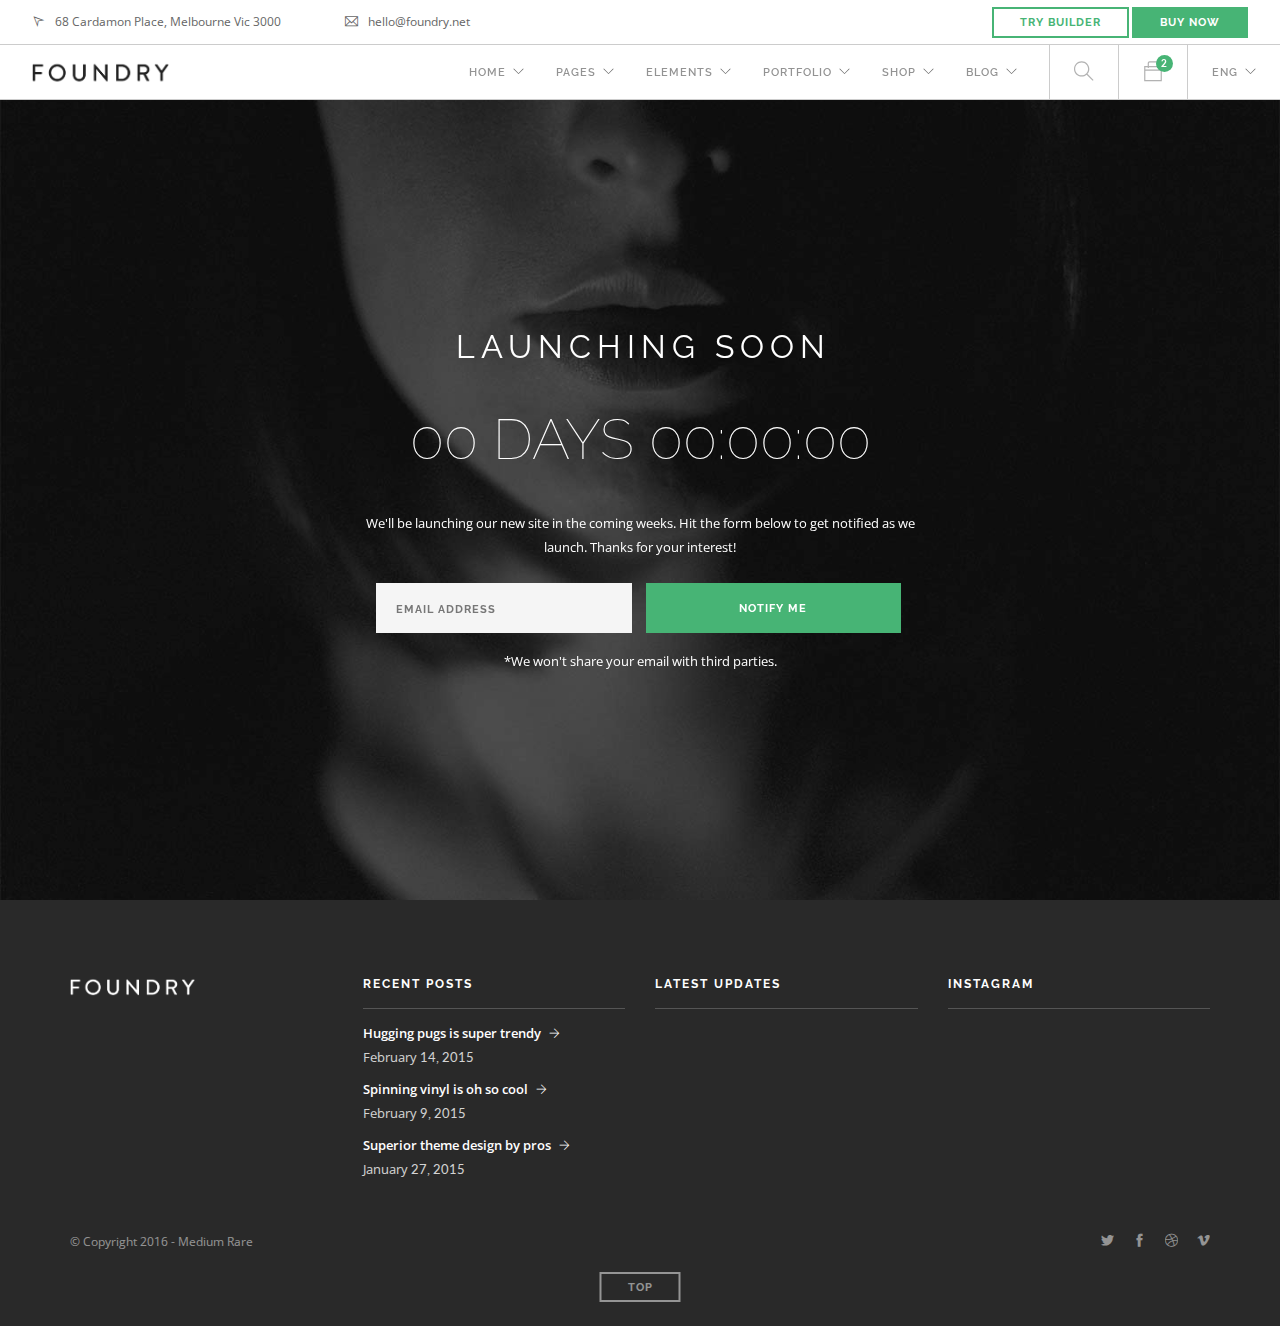
==== index.html @ 9070c7be "initial push" ====
<!doctype html>
<html lang="en">
    <head>
        <meta charset="utf-8">
        <title>Foundry Multi-purpose HTML Template</title>
        <meta name="viewport" content="width=device-width, initial-scale=1">
        <link href="css/bootstrap.css" rel="stylesheet" type="text/css" media="all" />
        <link href="css/themify-icons.css" rel="stylesheet" type="text/css" media="all" />
        <link href="css/flexslider.css" rel="stylesheet" type="text/css" media="all" />
        <link href="css/lightbox.min.css" rel="stylesheet" type="text/css" media="all" />
        <link href="css/ytplayer.css" rel="stylesheet" type="text/css" media="all" />
        <link href="css/theme.css" rel="stylesheet" type="text/css" media="all" />
        <link href="css/custom.css" rel="stylesheet" type="text/css" media="all" />
        <link href='http://fonts.googleapis.com/css?family=Lato:300,400%7CRaleway:100,400,300,500,600,700%7COpen+Sans:400,500,600' rel='stylesheet' type='text/css'>
    </head>
    <body class="scroll-assist">
        <div class="nav-container">
            <a id="top"></a>
            <nav>
                <div class="nav-utility">
                    <div class="module left">
                        <i class="ti-location-arrow">&nbsp;</i>
                        <span class="sub">68 Cardamon Place, Melbourne Vic 3000</span>
                    </div>
                    <div class="module left">
                        <i class="ti-email">&nbsp;</i>
                        <span class="sub">hello@foundry.net</span>
                    </div>
                    <div class="module right">
                        <a class="btn btn-sm hidden-xs hidden-sm hidden-md" href="variant/builder.html">Try Builder</a>
                        <a class="btn btn-sm btn-filled" href="#">Buy Now</a>
                    </div>
                </div>
                <div class="nav-bar">
                    <div class="module left">
                        <a href="index.html">
                            <img class="logo logo-light" alt="Foundry" src="img/logo-light.png" />
                            <img class="logo logo-dark" alt="Foundry" src="img/logo-dark.png" />
                        </a>
                    </div>
                    <div class="module widget-handle mobile-toggle right visible-sm visible-xs">
                        <i class="ti-menu"></i>
                    </div>
                    <div class="module-group right">
                        <div class="module left">
                            <ul class="menu">
                                <li class="has-dropdown">
                                    <a href="#">
                                        Home
                                    </a>
                                    <ul class="mega-menu">
                                        <li>
                                            <ul>
                                                <li>
                                                    <span class="title">Concepts</span>
                                                </li>
                                                <li>
                                                    <a href="home-adventure.html">Adventure Travel</a>
                                                </li>
                                                <li>
                                                    <a href="home-agency.html">Agency</a>
                                                </li>
                                                <li>
                                                    <a href="home-agency-2.html">Agency 2</a>
                                                    <span class="label">New!</span>
                                                </li>
                                                <li>
                                                    <a href="home-app-landing.html">App Landing</a>
                                                </li>
                                                <li>
                                                    <a href="home-app-landing-2.html">App Landing 2</a>
                                                </li>
                                                <li>
                                                    <a href="home-capital-firm.html">Capital Firm</a>
                                                </li>
                                                <li>
                                                    <a href="home-fashion.html">Fashion</a>
                                                </li>
                                                <li>
                                                    <a href="home-fitness.html">Fitness</a>
                                                </li>
                                                <li>
                                                    <a href="home-restaurant.html">Restaurant</a>
                                                </li>
                                                <li>
                                                    <a href="home-music.html">Music</a>
                                                </li>
                                                <li>
                                                    <a href="home-event.html">Event / Seminar</a>
                                                </li>
                                                <li>
                                                    <a href="home-architecture.html">Architecture</a>
                                                </li>
                                            </ul>
                                        </li>
                                        <li>
                                            <ul>
                                                <li>
                                                    <a href="home-photography.html">Photography</a>
                                                </li>
                                                <li>
                                                    <a href="home-photography-2.html">Ken Burns</a>
                                                </li>
                                                <li>
                                                    <a href="home-personal-portfolio.html">Portfolio</a>
                                                </li>
                                                <li>
                                                    <a href="home-property.html">Property Listing</a>
                                                </li>
                                                <li>
                                                    <a href="home-resume.html">Resumé</a>
                                                </li>
                                                <li>
                                                    <a href="home-winery.html">Winery</a>
                                                </li>
                                                <li>
                                                    <span class="title">Home Pages</span>
                                                </li>
                                                <li>
                                                    <a href="index.html">Home Classic</a>
                                                </li>
                                                <li>
                                                    <a href="home-default-2.html">Home Layout 2</a>
                                                </li>
                                                <li>
                                                    <a href="home-default-3.html">Home Layout 3</a>
                                                </li>
                                                <li>
                                                    <a href="home-default-4.html">Home Layout 4</a>
                                                </li>
                                                <li>
                                                    <a href="home-default-5.html">Home Layout 5</a>
                                                </li>
                                            </ul>
                                        </li>
                                    </ul>
                                </li>
                                <li class="has-dropdown">
                                    <a href="#">
                                        Pages
                                    </a>
                                    <ul class="mega-menu">
                                        <li>
                                            <ul>
                                                <li>
                                                    <span class="title">Inner Pages</span>
                                                </li>
                                                <li>
                                                    <a href="page-about-us-1.html">About Us 1</a>
                                                </li>
                                                <li>
                                                    <a href="page-about-us-2.html">About Us 2</a>
                                                </li>
                                                <li>
                                                    <a href="page-about-us-3.html">About Us 3</a>
                                                </li>
                                                <li>
                                                    <a href="page-services-1.html">Services 1</a>
                                                </li>
                                                <li>
                                                    <a href="page-services-2.html">Services 2</a>
                                                </li>
                                                <li>
                                                    <a href="page-services-3.html">Services 3</a>
                                                </li>
                                                <li>
                                                    <a href="page-contact-1.html">Contact 1</a>
                                                </li>
                                                <li>
                                                    <a href="page-contact-2.html">Contact 2</a>
                                                </li>
                                                <li>
                                                    <a href="page-contact-3.html">Planner</a>
                                                </li>
                                            </ul>
                                        </li>
                                        <li>
                                            <ul>
                                                <li>
                                                    <span class="title">Utility Pages</span>
                                                </li>
                                                <li>
                                                    <a href="page-login.html">Login</a>
                                                </li>
                                                <li>
                                                    <a href="page-register.html">Register</a>
                                                </li>
                                                <li>
                                                    <a href="page-coming-soon.html">Coming Soon</a>
                                                </li>
                                                <li>
                                                    <a href="page-faq.html">FAQ</a>
                                                </li>
                                                <li>
                                                    <a href="page-confirmation.html">Confirmation</a>
                                                </li>
                                                <li>
                                                    <a href="page-countdown.html">Countdown</a>
                                                </li>
                                                <li>
                                                    <a href="page-countdown-2.html">Countdown 2</a>
                                                </li>
                                                <li>
                                                    <a href="page-404.html">404 - Error</a>
                                                </li>
                                            </ul>
                                        </li>
                                    </ul>
                                </li>
                                <li class="has-dropdown">
                                    <a href="#">
                                        Elements
                                    </a>
                                    <ul class="mega-menu">
                                        <li>
                                            <ul>
                                                <li>
                                                    <span class="title">Elements</span>
                                                </li>
                                                <li>
                                                    <a href="elements-buttons.html">
                                                        <i class="ti-link"></i> Buttons</a>
                                                </li>
                                                <li>
                                                    <a href="elements-tabs.html">
                                                        <i class="ti-layout-tab"></i> Tabbed Content</a>
                                                </li>
                                                <li>
                                                    <a href="elements-progress.html">
                                                        <i class="ti-rocket"></i> Progress Bars</a>
                                                </li>
                                                <li>
                                                    <a href="elements-accordions.html">
                                                        <i class="ti-layout-accordion-separated"></i> Accordions</a>
                                                </li>
                                                <li>
                                                    <a href="elements-alerts.html">
                                                        <i class="ti-flag-alt"></i> Alerts</a>
                                                </li>
                                                <li>
                                                    <a href="elements-form-inputs.html">
                                                        <i class="ti-pencil-alt"></i> Form Inputs</a>
                                                </li>
                                                <li>
                                                    <a href="elements-countdown.html">
                                                        <i class="ti-alarm-clock"></i> Countdowns</a>
                                                </li>
                                                <li>
                                                    <a href="elements-modals.html">
                                                        <i class="ti-layout-slider-alt"></i> Modals</a>
                                                </li>
                                            </ul>
                                        </li>
                                        <li>
                                            <ul>
                                                <li>
                                                    <span class="title">Elements</span>
                                                </li>
                                                <li>
                                                    <a href="elements-pricing.html">
                                                        <i class="ti-money"></i> Pricing Tables</a>
                                                </li>
                                                <li>
                                                    <a href="elements-icon-boxes.html">
                                                        <i class="ti-eye"></i> Icon Boxes</a>
                                                </li>
                                                <li>
                                                    <a href="elements-widgets.html">
                                                        <i class="ti-layout-media-right"></i> Widgets</a>
                                                </li>
                                                <li>
                                                    <a href="elements-typography.html">
                                                        <i class="ti-text"></i> Typography</a>
                                                </li>
                                                <li>
                                                    <a href="elements-lists.html">
                                                        <i class="ti-list"></i> Lists</a>
                                                </li>
                                                <li>
                                                    <a href="elements-grid.html">
                                                        <i class="ti-view-grid"></i> Grid Structure</a>
                                                </li>
                                                <li>
                                                    <a href="elements-textimage.html">
                                                        <i class="ti-layout-list-large-image"></i> Text &amp; Image</a>
                                                </li>
                                                <li>
                                                    <a href="elements-intros.html">
                                                        <i class="ti-microphone"></i> Intro Sections</a>
                                                </li>
                                            </ul>
                                        </li>
                                        <li>
                                            <ul>
                                                <li>
                                                    <span class="title">Elements</span>
                                                </li>
                                                <li>
                                                    <a href="elements-titles.html">
                                                        <i class="ti-layout-cta-left"></i> Titles Left</a>
                                                </li>
                                                <li>
                                                    <a href="elements-titles-center.html">
                                                        <i class="ti-layout-cta-center"></i> Titles Center</a>
                                                </li>
                                                <li>
                                                    <a href="elements-video.html">
                                                        <i class="ti-video-clapper"></i> Video Inline</a>
                                                </li>
                                                <li>
                                                    <a href="elements-video-bg.html">
                                                        <i class="ti-video-clapper"></i> Video BG</a>
                                                </li>
                                                <li>
                                                    <a href="elements-video-slider.html">
                                                        <i class="ti-video-clapper"></i> Video Slider</a>
                                                </li>
                                                <li>
                                                    <a href="elements-galleries.html">
                                                        <i class="ti-gallery"></i> Image Galleries</a>
                                                </li>
                                                <li>
                                                    <a href="elements-parallax.html">
                                                        <i class="ti-layers"></i> Parallax</a>
                                                </li>
                                                <li>
                                                    <a href="elements-nav-light.html">
                                                        <i class="ti-menu-alt"></i> Nav Styles</a>
                                                </li>
                                            </ul>
                                        </li>
                                    </ul>
                                </li>
                                <li class="has-dropdown">
                                    <a href="#">
                                        Portfolio
                                    </a>
                                    <ul>
                                        <li class="has-dropdown">
                                            <a href="#">
                                                Contained
                                            </a>
                                            <ul>
                                                <li>
                                                    <a href="portfolio-grid-2col.html">
                                                        2 Columns
                                                    </a>
                                                </li>
                                                <li>
                                                    <a href="portfolio-grid.html">
                                                        3 Columns
                                                    </a>
                                                </li>
                                                <li>
                                                    <a href="portfolio-grid-4col.html">
                                                        4 Columns
                                                    </a>
                                                </li>
                                            </ul>
                                        </li>
                                        <li class="has-dropdown">
                                            <a href="#">
                                                Wide
                                            </a>
                                            <ul>
                                                <li>
                                                    <a href="portfolio-wide-2col.html">
                                                        2 Columns
                                                    </a>
                                                </li>
                                                <li>
                                                    <a href="portfolio-wide.html">
                                                        3 Columns
                                                    </a>
                                                </li>
                                                <li>
                                                    <a href="portfolio-wide-4col.html">
                                                        4 Columns
                                                    </a>
                                                </li>
                                            </ul>
                                        </li>
                                        <li>
                                            <a href="portfolio-parallax.html">
                                                Parallax
                                            </a>
                                        </li>
                                        <li class="has-dropdown">
                                            <a href="#">
                                                Single
                                            </a>
                                            <ul>
                                                <li>
                                                    <a href="portfolio-single-1.html">
                                                        Case Study 1
                                                    </a>
                                                </li>
                                                <li>
                                                    <a href="portfolio-single-2.html">
                                                        Case Study 2
                                                    </a>
                                                </li>
                                                <li>
                                                    <a href="portfolio-single-3.html">
                                                        Case Study 3
                                                    </a>
                                                </li>
                                                <li>
                                                    <a href="portfolio-single-4.html">
                                                        Case Study 4
                                                    </a>
                                                </li>
                                                <li>
                                                    <a href="portfolio-single-5.html">
                                                        Case Study 5
                                                    </a>
                                                </li>
                                            </ul>
                                        </li>
                                    </ul>
                                </li>
                                <li class="has-dropdown">
                                    <a href="#">
                                        Shop
                                    </a>
                                    <ul>
                                        <li class="has-dropdown">
                                            <a href="#">
                                                Shop Layout
                                            </a>
                                            <ul>
                                                <li>
                                                    <a href="shop-sidebar.html">
                                                        Sidebar Left
                                                    </a>
                                                </li>
                                                <li>
                                                    <a href="shop-sidebar-right.html">
                                                        Sidebar Right
                                                    </a>
                                                </li>
                                                <li>
                                                    <a href="shop-fullwidth-4col.html">
                                                        4 Columns
                                                    </a>
                                                </li>
                                                <li>
                                                    <a href="shop-fullwidth.html">
                                                        3 Columns
                                                    </a>
                                                </li>
                                                <li>
                                                    <a href="shop-fullwidth-2col.html">
                                                        2 Columns
                                                    </a>
                                                </li>
                                            </ul>
                                        </li>
                                        <li class="has-dropdown">
                                            <a href="#">
                                                Product Single
                                            </a>
                                            <ul>
                                                <li>
                                                    <a href="shop-product-sidebar-left.html">
                                                        Sidebar Left
                                                    </a>
                                                </li>
                                                <li>
                                                    <a href="shop-product-sidebar.html">
                                                        Sidebar Right
                                                    </a>
                                                </li>
                                                <li>
                                                    <a href="shop-product-fullwidth.html">
                                                        No Sidebar
                                                    </a>
                                                </li>
                                            </ul>
                                        </li>
                                        <li>
                                            <a href="shop-cart.html">
                                                Cart
                                            </a>
                                        </li>
                                        <li>
                                            <a href="shop-checkout.html">
                                                Checkout
                                            </a>
                                        </li>
                                    </ul>
                                </li>
                                <li class="has-dropdown">
                                    <a href="#">
                                        Blog
                                    </a>
                                    <ul>
                                        <li class="has-dropdown">
                                            <a href="#">
                                                Listing
                                            </a>
                                            <ul>
                                                <li>
                                                    <a href="blog-sidebar.html">
                                                        Sidebar Left
                                                    </a>
                                                </li>
                                                <li>
                                                    <a href="blog-sidebar-right.html">
                                                        Sidebar Right
                                                    </a>
                                                </li>
                                                <li>
                                                    <a href="blog-no-sidebar.html">
                                                        No Sidebar
                                                    </a>
                                                </li>
                                            </ul>
                                        </li>
                                        <li class="has-dropdown">
                                            <a href="#">
                                                Masonry
                                            </a>
                                            <ul>
                                                <li>
                                                    <a href="blog-masonry-sidebar.html">
                                                        Sidebar Left
                                                    </a>
                                                </li>
                                                <li>
                                                    <a href="blog-masonry-sidebar-right.html">
                                                        Sidebar Right
                                                    </a>
                                                </li>
                                                <li>
                                                    <a href="blog-masonry.html">
                                                        3 Columns
                                                    </a>
                                                </li>
                                                <li>
                                                    <a href="blog-masonry-2col.html">
                                                        2 Columns
                                                    </a>
                                                </li>
                                            </ul>
                                        </li>
                                        <li class="has-dropdown">
                                            <a href="#">
                                                Single
                                            </a>
                                            <ul>
                                                <li>
                                                    <a href="blog-single-sidebar.html">
                                                        Sidebar Left
                                                    </a>
                                                </li>
                                                <li>
                                                    <a href="blog-single-sidebar-right.html">
                                                        Sidebar Right
                                                    </a>
                                                </li>
                                                <li>
                                                    <a href="blog-single-no-sidebar.html">
                                                        No Sidebar
                                                    </a>
                                                </li>
                                                <li>
                                                    <a href="blog-single-disqus.html">
                                                        Disqus Comments
                                                    </a>
                                                </li>
                                            </ul>
                                        </li>
                                        <li>
                                            <a href="blog-simple-feed.html">
                                                Simple Feed
                                            </a>
                                        </li>
                                    </ul>
                                </li>
                            </ul>
                        </div>
                        <!--end of menu module-->
                        <div class="module widget-handle search-widget-handle left">
                            <div class="search">
                                <i class="ti-search"></i>
                                <span class="title">Search Site</span>
                            </div>
                            <div class="function">
                                <form class="search-form">
                                    <input type="text" placeholder="Type Here" />
                                </form>
                            </div>
                        </div>
                        <div class="module widget-handle cart-widget-handle left">
                            <div class="cart">
                                <i class="ti-bag"></i>
                                <span class="label number">2</span>
                                <span class="title">Shopping Cart</span>
                            </div>
                            <div class="function">
                                <div class="widget">
                                    <h6 class="title">Shopping Cart</h6>
                                    <hr>
                                    <ul class="cart-overview">
                                        <li>
                                            <a href="#">
                                                <img alt="Product" src="img/shop-widget-1.png" />
                                                <div class="description">
                                                    <span class="product-title">Canvas Backpack</span>
                                                    <span class="price number">$39.90</span>
                                                </div>
                                            </a>
                                        </li>
                                        <li>
                                            <a href="#">
                                                <img alt="Product" src="img/shop-widget-2.png" />
                                                <div class="description">
                                                    <span class="product-title">Vintage Camera</span>
                                                    <span class="price number">$249.50</span>
                                                </div>
                                            </a>
                                        </li>
                                    </ul>
                                    <hr>
                                    <div class="cart-controls">
                                        <a class="btn btn-sm btn-filled" href="#">Checkout</a>
                                        <div class="list-inline pull-right">
                                            <span class="cart-total">Total: </span>
                                            <span class="number">$289.40</span>
                                        </div>
                                    </div>
                                </div>
                                <!--end of widget-->
                            </div>
                        </div>
                        <div class="module widget-handle language left">
                            <ul class="menu">
                                <li class="has-dropdown">
                                    <a href="#">ENG</a>
                                    <ul>
                                        <li>
                                            <a href="#">French</a>
                                        </li>
                                        <li>
                                            <a href="#">Deutsch</a>
                                        </li>
                                    </ul>
                                </li>
                            </ul>
                        </div>
                    </div>
                    <!--end of module group-->
                </div>
            </nav>
        </div>
        <div class="main-container">
            <section class="cover fullscreen image-bg overlay">
                <div class="background-image-holder">
                    <img alt="image" class="background-image" src="img/cover13.jpg" />
                </div>
                <div class="container v-align-transform">
                    <div class="row">
                        <div class="col-sm-12">
                            <div class="text-center">
                                <h3 class="uppercase mb40 mb-xs-24">Launching Soon</h3>
                                <div class="countdown mb40" data-date="2015/12/01"></div>
                            </div>
                        </div>
                    </div>
                    <!--end of row-->
                    <div class="row">
                        <div class="col-md-6 col-md-offset-3 col-sm-8 col-sm-offset-2 text-center">
                            <p>
                                We'll be launching our new site in the coming weeks. Hit the form below to get notified as we launch. Thanks for your interest!
                            </p>
                            <form class="halves form-newsletter" data-success="Thanks for your submission, we will be in touch shortly." data-error="Please fill all fields correctly.">
                                <input class="mb16 validate-required validate-email signup-email-field" type="text" placeholder="Email Address" name="email" />
                                <button class="mb16" type="submit">Notify Me</button>
                                <span>*We won't share your email with third parties.</span>
                                <iframe srcdoc="<!-- Begin MailChimp Signup Form --><link href=&quot;https://cdn-images.mailchimp.com/embedcode/classic-081711.css&quot; rel=&quot;stylesheet&quot; type=&quot;text/css&quot;><style type=&quot;text/css&quot;>	#mc_embed_signup{background:#fff; clear:left; font:14px Helvetica,Arial,sans-serif; }	/* Add your own MailChimp form style overrides in your site stylesheet or in this style block.	   We recommend moving this block and the preceding CSS link to the HEAD of your HTML file. */</style><div id=&quot;mc_embed_signup&quot;><form action=&quot;//mrare.us8.list-manage.com/subscribe/post?u=77142ece814d3cff52058a51f&amp;id=94d040322a&quot; method=&quot;post&quot; id=&quot;mc-embedded-subscribe-form&quot; name=&quot;mc-embedded-subscribe-form&quot; class=&quot;validate&quot; target=&quot;_blank&quot; novalidate>    <div id=&quot;mc_embed_signup_scroll&quot;>	<h2>Subscribe to our mailing list</h2><div class=&quot;indicates-required&quot;><span class=&quot;asterisk&quot;>*</span> indicates required</div><div class=&quot;mc-field-group&quot;>	<label for=&quot;mce-EMAIL&quot;>Email Address  <span class=&quot;asterisk&quot;>*</span></label>	<input type=&quot;email&quot; value=&quot;&quot; name=&quot;EMAIL&quot; class=&quot;required email&quot; id=&quot;mce-EMAIL&quot;></div><div class=&quot;mc-field-group&quot;>	<label for=&quot;mce-FNAME&quot;>First Name </label>	<input type=&quot;text&quot; value=&quot;&quot; name=&quot;FNAME&quot; class=&quot;&quot; id=&quot;mce-FNAME&quot;></div><div class=&quot;mc-field-group&quot;>	<label for=&quot;mce-LNAME&quot;>Last Name </label>	<input type=&quot;text&quot; value=&quot;&quot; name=&quot;LNAME&quot; class=&quot;&quot; id=&quot;mce-LNAME&quot;></div>	<div id=&quot;mce-responses&quot; class=&quot;clear&quot;>		<div class=&quot;response&quot; id=&quot;mce-error-response&quot; style=&quot;display:none&quot;></div>		<div class=&quot;response&quot; id=&quot;mce-success-response&quot; style=&quot;display:none&quot;></div>	</div>    <!-- real people should not fill this in and expect good things - do not remove this or risk form bot signups-->    <div style=&quot;position: absolute; left: -5000px;&quot;><input type=&quot;text&quot; name=&quot;b_77142ece814d3cff52058a51f_94d040322a&quot; tabindex=&quot;-1&quot; value=&quot;&quot;></div>    <div class=&quot;clear&quot;><input type=&quot;submit&quot; value=&quot;Subscribe&quot; name=&quot;subscribe&quot; id=&quot;mc-embedded-subscribe&quot; class=&quot;button&quot;></div>    </div></form></div><script type='text/javascript' src='https://s3.amazonaws.com/downloads.mailchimp.com/js/mc-validate.js'></script><script type='text/javascript'>(function($) {window.fnames = new Array(); window.ftypes = new Array();fnames[0]='EMAIL';ftypes[0]='email';fnames[1]='FNAME';ftypes[1]='text';fnames[2]='LNAME';ftypes[2]='text';}(jQuery));var $mcj = jQuery.noConflict(true);</script><!--End mc_embed_signup-->" class="mail-list-form">
                                </iframe>
                            </form>
                        </div>
                    </div>
                    <!--end of row-->
                </div>
                <!--end of container-->
            </section>
            <footer class="footer-1 bg-dark">
                <div class="container">
                    <div class="row">
                        <div class="col-md-3 col-sm-6">
                            <img alt="Logo" class="logo" src="img/logo-light.png" />
                        </div>
                        <div class="col-md-3 col-sm-6">
                            <div class="widget">
                                <h6 class="title">Recent Posts</h6>
                                <hr>
                                <ul class="link-list recent-posts">
                                    <li>
                                        <a href="#">Hugging pugs is super trendy</a>
                                        <span class="date">February
                                            <span class="number">14, 2015</span>
                                        </span>
                                    </li>
                                    <li>
                                        <a href="#">Spinning vinyl is oh so cool</a>
                                        <span class="date">February
                                            <span class="number">9, 2015</span>
                                        </span>
                                    </li>
                                    <li>
                                        <a href="#">Superior theme design by pros</a>
                                        <span class="date">January
                                            <span class="number">27, 2015</span>
                                        </span>
                                    </li>
                                </ul>
                            </div>
                            <!--end of widget-->
                        </div>
                        <div class="col-md-3 col-sm-6">
                            <div class="widget">
                                <h6 class="title">Latest Updates</h6>
                                <hr>
                                <div class="twitter-feed">
                                    <div class="tweets-feed" data-feed-name="mrareweb">
                                    </div>
                                </div>
                            </div>
                            <!--end of widget-->
                        </div>
                        <div class="col-md-3 col-sm-6">
                            <div class="widget">
                                <h6 class="title">Instagram</h6>
                                <hr>
                                <div class="instafeed" data-user-name="mrareweb">
                                    <ul></ul>
                                </div>
                            </div>
                            <!--end of widget-->
                        </div>
                    </div>
                    <!--end of row-->
                    <div class="row">
                        <div class="col-sm-6">
                            <span class="sub">&copy; Copyright 2016 - Medium Rare</span>
                        </div>
                        <div class="col-sm-6 text-right">
                            <ul class="list-inline social-list">
                                <li>
                                    <a href="#">
                                        <i class="ti-twitter-alt"></i>
                                    </a>
                                </li>
                                <li>
                                    <a href="#">
                                        <i class="ti-facebook"></i>
                                    </a>
                                </li>
                                <li>
                                    <a href="#">
                                        <i class="ti-dribbble"></i>
                                    </a>
                                </li>
                                <li>
                                    <a href="#">
                                        <i class="ti-vimeo-alt"></i>
                                    </a>
                                </li>
                            </ul>
                        </div>
                    </div>
                </div>
                <!--end of container-->
                <a class="btn btn-sm fade-half back-to-top inner-link" href="#top">Top</a>
            </footer>
        </div>
        <script src="js/jquery.min.js"></script>
        <script src="js/bootstrap.min.js"></script>
        <script src="js/flickr.js"></script>
        <script src="js/flexslider.min.js"></script>
        <script src="js/lightbox.min.js"></script>
        <script src="js/masonry.min.js"></script>
        <script src="js/twitterfetcher.min.js"></script>
        <script src="js/spectragram.min.js"></script>
        <script src="js/ytplayer.min.js"></script>
        <script src="js/countdown.min.js"></script>
        <script src="js/smooth-scroll.min.js"></script>
        <script src="js/parallax.js"></script>
        <script src="js/scripts.js"></script>
    </body>
</html>
---- css/themify-icons.css ----
@font-face {
	font-family: 'themify';
	src:url('../fonts/themify.eot?');
	src:url('../fonts/themify.eot?#iefix-fvbane') format('embedded-opentype'),
		url('../fonts/themify.woff') format('woff'),
		url('../fonts/themify.ttf') format('truetype'),
		url('../fonts/themify.svg') format('svg');
	font-weight: normal;
	font-style: normal;
}

[class^="ti-"], [class*=" ti-"] {
	font-family: 'themify';
	speak: none;
	font-style: normal;
	font-weight: normal;
	font-variant: normal;
	text-transform: none;
	line-height: 1;

	/* Better Font Rendering =========== */
	-webkit-font-smoothing: antialiased;
	-moz-osx-font-smoothing: grayscale;
}

.ti-wand:before {
	content: "\e600";
}
.ti-volume:before {
	content: "\e601";
}
.ti-user:before {
	content: "\e602";
}
.ti-unlock:before {
	content: "\e603";
}
.ti-unlink:before {
	content: "\e604";
}
.ti-trash:before {
	content: "\e605";
}
.ti-thought:before {
	content: "\e606";
}
.ti-target:before {
	content: "\e607";
}
.ti-tag:before {
	content: "\e608";
}
.ti-tablet:before {
	content: "\e609";
}
.ti-star:before {
	content: "\e60a";
}
.ti-spray:before {
	content: "\e60b";
}
.ti-signal:before {
	content: "\e60c";
}
.ti-shopping-cart:before {
	content: "\e60d";
}
.ti-shopping-cart-full:before {
	content: "\e60e";
}
.ti-settings:before {
	content: "\e60f";
}
.ti-search:before {
	content: "\e610";
}
.ti-zoom-in:before {
	content: "\e611";
}
.ti-zoom-out:before {
	content: "\e612";
}
.ti-cut:before {
	content: "\e613";
}
.ti-ruler:before {
	content: "\e614";
}
.ti-ruler-pencil:before {
	content: "\e615";
}
.ti-ruler-alt:before {
	content: "\e616";
}
.ti-bookmark:before {
	content: "\e617";
}
.ti-bookmark-alt:before {
	content: "\e618";
}
.ti-reload:before {
	content: "\e619";
}
.ti-plus:before {
	content: "\e61a";
}
.ti-pin:before {
	content: "\e61b";
}
.ti-pencil:before {
	content: "\e61c";
}
.ti-pencil-alt:before {
	content: "\e61d";
}
.ti-paint-roller:before {
	content: "\e61e";
}
.ti-paint-bucket:before {
	content: "\e61f";
}
.ti-na:before {
	content: "\e620";
}
.ti-mobile:before {
	content: "\e621";
}
.ti-minus:before {
	content: "\e622";
}
.ti-medall:before {
	content: "\e623";
}
.ti-medall-alt:before {
	content: "\e624";
}
.ti-marker:before {
	content: "\e625";
}
.ti-marker-alt:before {
	content: "\e626";
}
.ti-arrow-up:before {
	content: "\e627";
}
.ti-arrow-right:before {
	content: "\e628";
}
.ti-arrow-left:before {
	content: "\e629";
}
.ti-arrow-down:before {
	content: "\e62a";
}
.ti-lock:before {
	content: "\e62b";
}
.ti-location-arrow:before {
	content: "\e62c";
}
.ti-link:before {
	content: "\e62d";
}
.ti-layout:before {
	content: "\e62e";
}
.ti-layers:before {
	content: "\e62f";
}
.ti-layers-alt:before {
	content: "\e630";
}
.ti-key:before {
	content: "\e631";
}
.ti-import:before {
	content: "\e632";
}
.ti-image:before {
	content: "\e633";
}
.ti-heart:before {
	content: "\e634";
}
.ti-heart-broken:before {
	content: "\e635";
}
.ti-hand-stop:before {
	content: "\e636";
}
.ti-hand-open:before {
	content: "\e637";
}
.ti-hand-drag:before {
	content: "\e638";
}
.ti-folder:before {
	content: "\e639";
}
.ti-flag:before {
	content: "\e63a";
}
.ti-flag-alt:before {
	content: "\e63b";
}
.ti-flag-alt-2:before {
	content: "\e63c";
}
.ti-eye:before {
	content: "\e63d";
}
.ti-export:before {
	content: "\e63e";
}
.ti-exchange-vertical:before {
	content: "\e63f";
}
.ti-desktop:before {
	content: "\e640";
}
.ti-cup:before {
	content: "\e641";
}
.ti-crown:before {
	content: "\e642";
}
.ti-comments:before {
	content: "\e643";
}
.ti-comment:before {
	content: "\e644";
}
.ti-comment-alt:before {
	content: "\e645";
}
.ti-close:before {
	content: "\e646";
}
.ti-clip:before {
	content: "\e647";
}
.ti-angle-up:before {
	content: "\e648";
}
.ti-angle-right:before {
	content: "\e649";
}
.ti-angle-left:before {
	content: "\e64a";
}
.ti-angle-down:before {
	content: "\e64b";
}
.ti-check:before {
	content: "\e64c";
}
.ti-check-box:before {
	content: "\e64d";
}
.ti-camera:before {
	content: "\e64e";
}
.ti-announcement:before {
	content: "\e64f";
}
.ti-brush:before {
	content: "\e650";
}
.ti-briefcase:before {
	content: "\e651";
}
.ti-bolt:before {
	content: "\e652";
}
.ti-bolt-alt:before {
	content: "\e653";
}
.ti-blackboard:before {
	content: "\e654";
}
.ti-bag:before {
	content: "\e655";
}
.ti-move:before {
	content: "\e656";
}
.ti-arrows-vertical:before {
	content: "\e657";
}
.ti-arrows-horizontal:before {
	content: "\e658";
}
.ti-fullscreen:before {
	content: "\e659";
}
.ti-arrow-top-right:before {
	content: "\e65a";
}
.ti-arrow-top-left:before {
	content: "\e65b";
}
.ti-arrow-circle-up:before {
	content: "\e65c";
}
.ti-arrow-circle-right:before {
	content: "\e65d";
}
.ti-arrow-circle-left:before {
	content: "\e65e";
}
.ti-arrow-circle-down:before {
	content: "\e65f";
}
.ti-angle-double-up:before {
	content: "\e660";
}
.ti-angle-double-right:before {
	content: "\e661";
}
.ti-angle-double-left:before {
	content: "\e662";
}
.ti-angle-double-down:before {
	content: "\e663";
}
.ti-zip:before {
	content: "\e664";
}
.ti-world:before {
	content: "\e665";
}
.ti-wheelchair:before {
	content: "\e666";
}
.ti-view-list:before {
	content: "\e667";
}
.ti-view-list-alt:before {
	content: "\e668";
}
.ti-view-grid:before {
	content: "\e669";
}
.ti-uppercase:before {
	content: "\e66a";
}
.ti-upload:before {
	content: "\e66b";
}
.ti-underline:before {
	content: "\e66c";
}
.ti-truck:before {
	content: "\e66d";
}
.ti-timer:before {
	content: "\e66e";
}
.ti-ticket:before {
	content: "\e66f";
}
.ti-thumb-up:before {
	content: "\e670";
}
.ti-thumb-down:before {
	content: "\e671";
}
.ti-text:before {
	content: "\e672";
}
.ti-stats-up:before {
	content: "\e673";
}
.ti-stats-down:before {
	content: "\e674";
}
.ti-split-v:before {
	content: "\e675";
}
.ti-split-h:before {
	content: "\e676";
}
.ti-smallcap:before {
	content: "\e677";
}
.ti-shine:before {
	content: "\e678";
}
.ti-shift-right:before {
	content: "\e679";
}
.ti-shift-left:before {
	content: "\e67a";
}
.ti-shield:before {
	content: "\e67b";
}
.ti-notepad:before {
	content: "\e67c";
}
.ti-server:before {
	content: "\e67d";
}
.ti-quote-right:before {
	content: "\e67e";
}
.ti-quote-left:before {
	content: "\e67f";
}
.ti-pulse:before {
	content: "\e680";
}
.ti-printer:before {
	content: "\e681";
}
.ti-power-off:before {
	content: "\e682";
}
.ti-plug:before {
	content: "\e683";
}
.ti-pie-chart:before {
	content: "\e684";
}
.ti-paragraph:before {
	content: "\e685";
}
.ti-panel:before {
	content: "\e686";
}
.ti-package:before {
	content: "\e687";
}
.ti-music:before {
	content: "\e688";
}
.ti-music-alt:before {
	content: "\e689";
}
.ti-mouse:before {
	content: "\e68a";
}
.ti-mouse-alt:before {
	content: "\e68b";
}
.ti-money:before {
	content: "\e68c";
}
.ti-microphone:before {
	content: "\e68d";
}
.ti-menu:before {
	content: "\e68e";
}
.ti-menu-alt:before {
	content: "\e68f";
}
.ti-map:before {
	content: "\e690";
}
.ti-map-alt:before {
	content: "\e691";
}
.ti-loop:before {
	content: "\e692";
}
.ti-location-pin:before {
	content: "\e693";
}
.ti-list:before {
	content: "\e694";
}
.ti-light-bulb:before {
	content: "\e695";
}
.ti-Italic:before {
	content: "\e696";
}
.ti-info:before {
	content: "\e697";
}
.ti-infinite:before {
	content: "\e698";
}
.ti-id-badge:before {
	content: "\e699";
}
.ti-hummer:before {
	content: "\e69a";
}
.ti-home:before {
	content: "\e69b";
}
.ti-help:before {
	content: "\e69c";
}
.ti-headphone:before {
	content: "\e69d";
}
.ti-harddrives:before {
	content: "\e69e";
}
.ti-harddrive:before {
	content: "\e69f";
}
.ti-gift:before {
	content: "\e6a0";
}
.ti-game:before {
	content: "\e6a1";
}
.ti-filter:before {
	content: "\e6a2";
}
.ti-files:before {
	content: "\e6a3";
}
.ti-file:before {
	content: "\e6a4";
}
.ti-eraser:before {
	content: "\e6a5";
}
.ti-envelope:before {
	content: "\e6a6";
}
.ti-download:before {
	content: "\e6a7";
}
.ti-direction:before {
	content: "\e6a8";
}
.ti-direction-alt:before {
	content: "\e6a9";
}
.ti-dashboard:before {
	content: "\e6aa";
}
.ti-control-stop:before {
	content: "\e6ab";
}
.ti-control-shuffle:before {
	content: "\e6ac";
}
.ti-control-play:before {
	content: "\e6ad";
}
.ti-control-pause:before {
	content: "\e6ae";
}
.ti-control-forward:before {
	content: "\e6af";
}
.ti-control-backward:before {
	content: "\e6b0";
}
.ti-cloud:before {
	content: "\e6b1";
}
.ti-cloud-up:before {
	content: "\e6b2";
}
.ti-cloud-down:before {
	content: "\e6b3";
}
.ti-clipboard:before {
	content: "\e6b4";
}
.ti-car:before {
	content: "\e6b5";
}
.ti-calendar:before {
	content: "\e6b6";
}
.ti-book:before {
	content: "\e6b7";
}
.ti-bell:before {
	content: "\e6b8";
}
.ti-basketball:before {
	content: "\e6b9";
}
.ti-bar-chart:before {
	content: "\e6ba";
}
.ti-bar-chart-alt:before {
	content: "\e6bb";
}
.ti-back-right:before {
	content: "\e6bc";
}
.ti-back-left:before {
	content: "\e6bd";
}
.ti-arrows-corner:before {
	content: "\e6be";
}
.ti-archive:before {
	content: "\e6bf";
}
.ti-anchor:before {
	content: "\e6c0";
}
.ti-align-right:before {
	content: "\e6c1";
}
.ti-align-left:before {
	content: "\e6c2";
}
.ti-align-justify:before {
	content: "\e6c3";
}
.ti-align-center:before {
	content: "\e6c4";
}
.ti-alert:before {
	content: "\e6c5";
}
.ti-alarm-clock:before {
	content: "\e6c6";
}
.ti-agenda:before {
	content: "\e6c7";
}
.ti-write:before {
	content: "\e6c8";
}
.ti-window:before {
	content: "\e6c9";
}
.ti-widgetized:before {
	content: "\e6ca";
}
.ti-widget:before {
	content: "\e6cb";
}
.ti-widget-alt:before {
	content: "\e6cc";
}
.ti-wallet:before {
	content: "\e6cd";
}
.ti-video-clapper:before {
	content: "\e6ce";
}
.ti-video-camera:before {
	content: "\e6cf";
}
.ti-vector:before {
	content: "\e6d0";
}
.ti-themify-logo:before {
	content: "\e6d1";
}
.ti-themify-favicon:before {
	content: "\e6d2";
}
.ti-themify-favicon-alt:before {
	content: "\e6d3";
}
.ti-support:before {
	content: "\e6d4";
}
.ti-stamp:before {
	content: "\e6d5";
}
.ti-split-v-alt:before {
	content: "\e6d6";
}
.ti-slice:before {
	content: "\e6d7";
}
.ti-shortcode:before {
	content: "\e6d8";
}
.ti-shift-right-alt:before {
	content: "\e6d9";
}
.ti-shift-left-alt:before {
	content: "\e6da";
}
.ti-ruler-alt-2:before {
	content: "\e6db";
}
.ti-receipt:before {
	content: "\e6dc";
}
.ti-pin2:before {
	content: "\e6dd";
}
.ti-pin-alt:before {
	content: "\e6de";
}
.ti-pencil-alt2:before {
	content: "\e6df";
}
.ti-palette:before {
	content: "\e6e0";
}
.ti-more:before {
	content: "\e6e1";
}
.ti-more-alt:before {
	content: "\e6e2";
}
.ti-microphone-alt:before {
	content: "\e6e3";
}
.ti-magnet:before {
	content: "\e6e4";
}
.ti-line-double:before {
	content: "\e6e5";
}
.ti-line-dotted:before {
	content: "\e6e6";
}
.ti-line-dashed:before {
	content: "\e6e7";
}
.ti-layout-width-full:before {
	content: "\e6e8";
}
.ti-layout-width-default:before {
	content: "\e6e9";
}
.ti-layout-width-default-alt:before {
	content: "\e6ea";
}
.ti-layout-tab:before {
	content: "\e6eb";
}
.ti-layout-tab-window:before {
	content: "\e6ec";
}
.ti-layout-tab-v:before {
	content: "\e6ed";
}
.ti-layout-tab-min:before {
	content: "\e6ee";
}
.ti-layout-slider:before {
	content: "\e6ef";
}
.ti-layout-slider-alt:before {
	content: "\e6f0";
}
.ti-layout-sidebar-right:before {
	content: "\e6f1";
}
.ti-layout-sidebar-none:before {
	content: "\e6f2";
}
.ti-layout-sidebar-left:before {
	content: "\e6f3";
}
.ti-layout-placeholder:before {
	content: "\e6f4";
}
.ti-layout-menu:before {
	content: "\e6f5";
}
.ti-layout-menu-v:before {
	content: "\e6f6";
}
.ti-layout-menu-separated:before {
	content: "\e6f7";
}
.ti-layout-menu-full:before {
	content: "\e6f8";
}
.ti-layout-media-right-alt:before {
	content: "\e6f9";
}
.ti-layout-media-right:before {
	content: "\e6fa";
}
.ti-layout-media-overlay:before {
	content: "\e6fb";
}
.ti-layout-media-overlay-alt:before {
	content: "\e6fc";
}
.ti-layout-media-overlay-alt-2:before {
	content: "\e6fd";
}
.ti-layout-media-left-alt:before {
	content: "\e6fe";
}
.ti-layout-media-left:before {
	content: "\e6ff";
}
.ti-layout-media-center-alt:before {
	content: "\e700";
}
.ti-layout-media-center:before {
	content: "\e701";
}
.ti-layout-list-thumb:before {
	content: "\e702";
}
.ti-layout-list-thumb-alt:before {
	content: "\e703";
}
.ti-layout-list-post:before {
	content: "\e704";
}
.ti-layout-list-large-image:before {
	content: "\e705";
}
.ti-layout-line-solid:before {
	content: "\e706";
}
.ti-layout-grid4:before {
	content: "\e707";
}
.ti-layout-grid3:before {
	content: "\e708";
}
.ti-layout-grid2:before {
	content: "\e709";
}
.ti-layout-grid2-thumb:before {
	content: "\e70a";
}
.ti-layout-cta-right:before {
	content: "\e70b";
}
.ti-layout-cta-left:before {
	content: "\e70c";
}
.ti-layout-cta-center:before {
	content: "\e70d";
}
.ti-layout-cta-btn-right:before {
	content: "\e70e";
}
.ti-layout-cta-btn-left:before {
	content: "\e70f";
}
.ti-layout-column4:before {
	content: "\e710";
}
.ti-layout-column3:before {
	content: "\e711";
}
.ti-layout-column2:before {
	content: "\e712";
}
.ti-layout-accordion-separated:before {
	content: "\e713";
}
.ti-layout-accordion-merged:before {
	content: "\e714";
}
.ti-layout-accordion-list:before {
	content: "\e715";
}
.ti-ink-pen:before {
	content: "\e716";
}
.ti-info-alt:before {
	content: "\e717";
}
.ti-help-alt:before {
	content: "\e718";
}
.ti-headphone-alt:before {
	content: "\e719";
}
.ti-hand-point-up:before {
	content: "\e71a";
}
.ti-hand-point-right:before {
	content: "\e71b";
}
.ti-hand-point-left:before {
	content: "\e71c";
}
.ti-hand-point-down:before {
	content: "\e71d";
}
.ti-gallery:before {
	content: "\e71e";
}
.ti-face-smile:before {
	content: "\e71f";
}
.ti-face-sad:before {
	content: "\e720";
}
.ti-credit-card:before {
	content: "\e721";
}
.ti-control-skip-forward:before {
	content: "\e722";
}
.ti-control-skip-backward:before {
	content: "\e723";
}
.ti-control-record:before {
	content: "\e724";
}
.ti-control-eject:before {
	content: "\e725";
}
.ti-comments-smiley:before {
	content: "\e726";
}
.ti-brush-alt:before {
	content: "\e727";
}
.ti-youtube:before {
	content: "\e728";
}
.ti-vimeo:before {
	content: "\e729";
}
.ti-twitter:before {
	content: "\e72a";
}
.ti-time:before {
	content: "\e72b";
}
.ti-tumblr:before {
	content: "\e72c";
}
.ti-skype:before {
	content: "\e72d";
}
.ti-share:before {
	content: "\e72e";
}
.ti-share-alt:before {
	content: "\e72f";
}
.ti-rocket:before {
	content: "\e730";
}
.ti-pinterest:before {
	content: "\e731";
}
.ti-new-window:before {
	content: "\e732";
}
.ti-microsoft:before {
	content: "\e733";
}
.ti-list-ol:before {
	content: "\e734";
}
.ti-linkedin:before {
	content: "\e735";
}
.ti-layout-sidebar-2:before {
	content: "\e736";
}
.ti-layout-grid4-alt:before {
	content: "\e737";
}
.ti-layout-grid3-alt:before {
	content: "\e738";
}
.ti-layout-grid2-alt:before {
	content: "\e739";
}
.ti-layout-column4-alt:before {
	content: "\e73a";
}
.ti-layout-column3-alt:before {
	content: "\e73b";
}
.ti-layout-column2-alt:before {
	content: "\e73c";
}
.ti-instagram:before {
	content: "\e73d";
}
.ti-google:before {
	content: "\e73e";
}
.ti-github:before {
	content: "\e73f";
}
.ti-flickr:before {
	content: "\e740";
}
.ti-facebook:before {
	content: "\e741";
}
.ti-dropbox:before {
	content: "\e742";
}
.ti-dribbble:before {
	content: "\e743";
}
.ti-apple:before {
	content: "\e744";
}
.ti-android:before {
	content: "\e745";
}
.ti-save:before {
	content: "\e746";
}
.ti-save-alt:before {
	content: "\e747";
}
.ti-yahoo:before {
	content: "\e748";
}
.ti-wordpress:before {
	content: "\e749";
}
.ti-vimeo-alt:before {
	content: "\e74a";
}
.ti-twitter-alt:before {
	content: "\e74b";
}
.ti-tumblr-alt:before {
	content: "\e74c";
}
.ti-trello:before {
	content: "\e74d";
}
.ti-stack-overflow:before {
	content: "\e74e";
}
.ti-soundcloud:before {
	content: "\e74f";
}
.ti-sharethis:before {
	content: "\e750";
}
.ti-sharethis-alt:before {
	content: "\e751";
}
.ti-reddit:before {
	content: "\e752";
}
.ti-pinterest-alt:before {
	content: "\e753";
}
.ti-microsoft-alt:before {
	content: "\e754";
}
.ti-linux:before {
	content: "\e755";
}
.ti-jsfiddle:before {
	content: "\e756";
}
.ti-joomla:before {
	content: "\e757";
}
.ti-html5:before {
	content: "\e758";
}
.ti-flickr-alt:before {
	content: "\e759";
}
.ti-email:before {
	content: "\e75a";
}
.ti-drupal:before {
	content: "\e75b";
}
.ti-dropbox-alt:before {
	content: "\e75c";
}
.ti-css3:before {
	content: "\e75d";
}
.ti-rss:before {
	content: "\e75e";
}
.ti-rss-alt:before {
	content: "\e75f";
}
---- css/ytplayer.css ----
/*___________________________________________________________________________________________________________________________________________________
 _ jquery.mb.components                                                                                                                             _
 _                                                                                                                                                  _
 _ file: mb.YTPlayer.css                                                                                                                            _
 _ last modified: 19/08/14 19.57                                                                                                                    _
 _                                                                                                                                                  _
 _ Open Lab s.r.l., Florence - Italy                                                                                                                _
 _                                                                                                                                                  _
 _ email: matteo@open-lab.com                                                                                                                       _
 _ site: http://pupunzi.com                                                                                                                         _
 _       http://open-lab.com                                                                                                                        _
 _ blog: http://pupunzi.open-lab.com                                                                                                                _
 _ Q&A:  http://jquery.pupunzi.com                                                                                                                  _
 _                                                                                                                                                  _
 _ Licences: MIT, GPL                                                                                                                               _
 _    http://www.opensource.org/licenses/mit-license.php                                                                                            _
 _    http://www.gnu.org/licenses/gpl.html                                                                                                          _
 _                                                                                                                                                  _
 _ Copyright (c) 2001-2014. Matteo Bicocchi (Pupunzi);                                                                                              _
 ___________________________________________________________________________________________________________________________________________________*/


@charset"UTF-8";

.mb_YTPlayer :focus {
  outline: 0;
}

.mb_YTPlayer{
  display:block;
  transform:translateZ(0);
  transform-style: preserve-3d;
  perspective: 1000;
  backface-visibility: hidden;
  transform:translate3d(0,0,0);
  animation-timing-function: linear;
  box-sizing: border-box;
}

.mbYTP_wrapper iframe {
  max-width: 4000px !important;
}

.inline_YTPlayer{
  margin-bottom: 20px;
  vertical-align:top;
  position:relative;
  left:0;
  overflow: hidden;
  border-radius: 4px;
  box-shadow: 0 0 5px rgba(0,0,0,.7);
  background: rgba(0,0,0,.5);
}

.inline_YTPlayer img{
  border: none!important;
  margin:0!important;
  padding:0!important;
  -moz-transform: none!important;
  -webkit-transform: none!important;
  -o-transform: none!important;
  transform: none!important;
}

/*CONTROL BAR*/

.mb_YTPBar .ytpicon{
  font-size: 20px;
  font-family: 'ytpregular';
}

.mb_YTPBar .mb_YTPUrl.ytpicon{
  font-size: 30px;
}

.mb_YTPBar{
  transition: opacity 1s;
  -moz-transition: opacity 1s;
  -webkit-transition: opacity 1s;
  -o-transition: opacity 1s;
  display:block;
  width:100%;
  height:10px;
  padding:5px;
  background:#333;
  position:fixed;
  bottom:0;
  left:0;
  -moz-box-sizing:padding-box;
  -webkit-box-sizing:border-box;
  text-align:left;
  z-index: 1000;
  font: 14px/16px sans-serif;
  color:white;
  opacity:.1;
}

.mb_YTPBar.visible, .mb_YTPBar:hover{
  opacity:1;
}

.mb_YTPBar .buttonBar{
  -moz-transition: all 1s;
  -webkit-transition: all 1s;
  -o-transition: all 1s;
  transition: all 1s;
  background:transparent;
  font:12px/14px Calibri;
  position:absolute;
  top:-30px;
  left:0;
  padding: 5px;
  width:100%;
  -moz-box-sizing: border-box;
  -webkit-box-sizing: border-box;
  -o-box-sizing: border-box;
  box-sizing: border-box;
}

.mb_YTPBar:hover .buttonBar{
  background: rgba(0,0,0,0.4);
}

.mb_YTPBar span{
  display:inline-block;
  font:16px/20px Calibri, sans-serif;
  position:relative;
  width: 30px;
  height: 25px;
  vertical-align: middle;
}

.mb_YTPBar span.mb_YTPTime{
  width: 130px;
}

.mb_YTPBar span.mb_YTPUrl,.mb_YTPBar span.mb_OnlyYT {
  position: absolute;
  width: auto;
  display:block;
  top:6px;
  right:10px;
  cursor: pointer;
}

.mb_YTPBar span.mb_YTPUrl img{
  width: 60px;
}

.mb_YTPBar span.mb_OnlyYT {
  left:185px;
  right: auto;
}
.mb_YTPBar span.mb_OnlyYT img{
  width: 25px;
}

.mb_YTPBar span.mb_YTPUrl a{
  color:white;
}

.mb_YTPPlaypause,.mb_YTPlayer .mb_YTPPlaypause img{
  cursor:pointer;
}

.mb_YTPMuteUnmute{
  cursor:pointer;
}

/*PROGRESS BAR*/
.mb_YTPProgress{
  height:10px;
  width:100%;
  background:#222;
  bottom:0;
  left:0;
}

.mb_YTPLoaded{
  height:10px;
  width:0;
  background:#444;
  left:0;
}

.mb_YTPseekbar{
  height:10px;
  width:0;
  background:#fff;
  bottom:0;
  left:0;
  box-shadow: rgba(82, 82, 82, 0.47) 1px 1px 3px;
}

.YTPOverlay{
  backface-visibility: hidden;
  -webkit-backface-visibility: hidden;
  -webkit-transform-style: "flat";
  box-sizing: border-box;
}

/*RASTER OVERLAY*/
.YTPOverlay.raster{
  background: url("../images/raster.png");
}

.YTPOverlay.raster.retina{
  background: url("../images/raster@2x.png");
}

.YTPOverlay.raster-dot{
  background: url("../images/raster_dot.png");
}

.YTPOverlay.raster-dot.retina{
  background: url("../images/raster_dot@2x.png");
}
---- css/custom.css ----
/****** PLACE YOUR CUSTOM STYLES HERE ******/
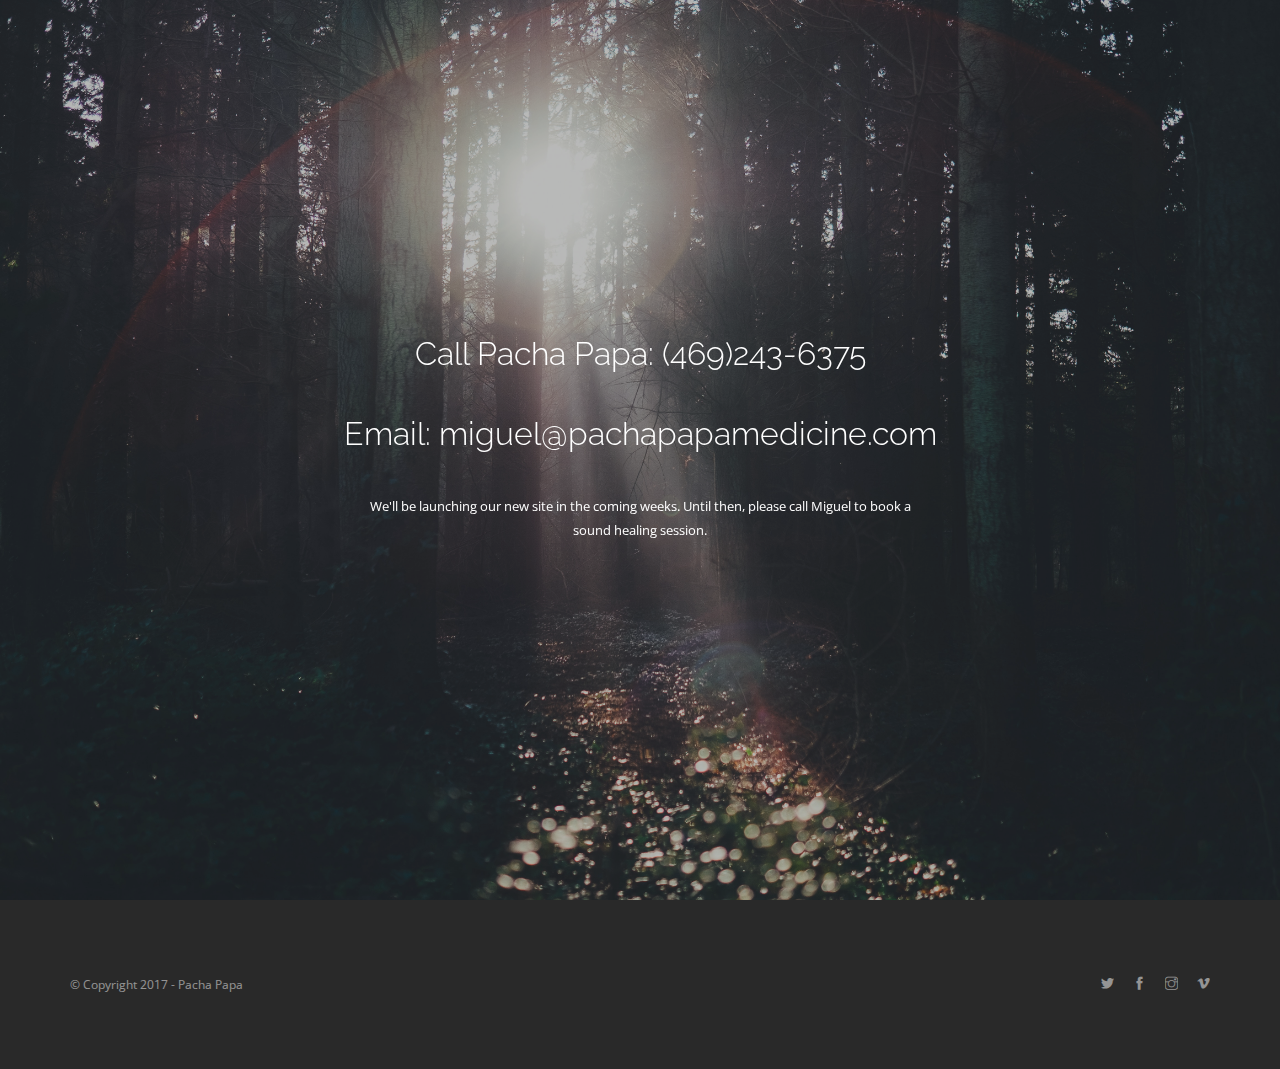
==== commit 74ee8425: "fire" ====
--- a/index.html
+++ b/index.html
@@ -2,7 +2,7 @@
 <html lang="en">
     <head>
         <meta charset="utf-8">
-        <title>Foundry Multi-purpose HTML Template</title>
+        <title>Pacha Papa</title>
         <meta name="viewport" content="width=device-width, initial-scale=1">
         <link href="css/bootstrap.css" rel="stylesheet" type="text/css" media="all" />
         <link href="css/themify-icons.css" rel="stylesheet" type="text/css" media="all" />
@@ -16,643 +16,7 @@
     <body class="scroll-assist">
         <div class="nav-container">
             <a id="top"></a>
-            <nav>
-                <div class="nav-utility">
-                    <div class="module left">
-                        <i class="ti-location-arrow">&nbsp;</i>
-                        <span class="sub">68 Cardamon Place, Melbourne Vic 3000</span>
-                    </div>
-                    <div class="module left">
-                        <i class="ti-email">&nbsp;</i>
-                        <span class="sub">hello@foundry.net</span>
-                    </div>
-                    <div class="module right">
-                        <a class="btn btn-sm hidden-xs hidden-sm hidden-md" href="variant/builder.html">Try Builder</a>
-                        <a class="btn btn-sm btn-filled" href="#">Buy Now</a>
-                    </div>
-                </div>
-                <div class="nav-bar">
-                    <div class="module left">
-                        <a href="index.html">
-                            <img class="logo logo-light" alt="Foundry" src="img/logo-light.png" />
-                            <img class="logo logo-dark" alt="Foundry" src="img/logo-dark.png" />
-                        </a>
-                    </div>
-                    <div class="module widget-handle mobile-toggle right visible-sm visible-xs">
-                        <i class="ti-menu"></i>
-                    </div>
-                    <div class="module-group right">
-                        <div class="module left">
-                            <ul class="menu">
-                                <li class="has-dropdown">
-                                    <a href="#">
-                                        Home
-                                    </a>
-                                    <ul class="mega-menu">
-                                        <li>
-                                            <ul>
-                                                <li>
-                                                    <span class="title">Concepts</span>
-                                                </li>
-                                                <li>
-                                                    <a href="home-adventure.html">Adventure Travel</a>
-                                                </li>
-                                                <li>
-                                                    <a href="home-agency.html">Agency</a>
-                                                </li>
-                                                <li>
-                                                    <a href="home-agency-2.html">Agency 2</a>
-                                                    <span class="label">New!</span>
-                                                </li>
-                                                <li>
-                                                    <a href="home-app-landing.html">App Landing</a>
-                                                </li>
-                                                <li>
-                                                    <a href="home-app-landing-2.html">App Landing 2</a>
-                                                </li>
-                                                <li>
-                                                    <a href="home-capital-firm.html">Capital Firm</a>
-                                                </li>
-                                                <li>
-                                                    <a href="home-fashion.html">Fashion</a>
-                                                </li>
-                                                <li>
-                                                    <a href="home-fitness.html">Fitness</a>
-                                                </li>
-                                                <li>
-                                                    <a href="home-restaurant.html">Restaurant</a>
-                                                </li>
-                                                <li>
-                                                    <a href="home-music.html">Music</a>
-                                                </li>
-                                                <li>
-                                                    <a href="home-event.html">Event / Seminar</a>
-                                                </li>
-                                                <li>
-                                                    <a href="home-architecture.html">Architecture</a>
-                                                </li>
-                                            </ul>
-                                        </li>
-                                        <li>
-                                            <ul>
-                                                <li>
-                                                    <a href="home-photography.html">Photography</a>
-                                                </li>
-                                                <li>
-                                                    <a href="home-photography-2.html">Ken Burns</a>
-                                                </li>
-                                                <li>
-                                                    <a href="home-personal-portfolio.html">Portfolio</a>
-                                                </li>
-                                                <li>
-                                                    <a href="home-property.html">Property Listing</a>
-                                                </li>
-                                                <li>
-                                                    <a href="home-resume.html">Resumé</a>
-                                                </li>
-                                                <li>
-                                                    <a href="home-winery.html">Winery</a>
-                                                </li>
-                                                <li>
-                                                    <span class="title">Home Pages</span>
-                                                </li>
-                                                <li>
-                                                    <a href="index.html">Home Classic</a>
-                                                </li>
-                                                <li>
-                                                    <a href="home-default-2.html">Home Layout 2</a>
-                                                </li>
-                                                <li>
-                                                    <a href="home-default-3.html">Home Layout 3</a>
-                                                </li>
-                                                <li>
-                                                    <a href="home-default-4.html">Home Layout 4</a>
-                                                </li>
-                                                <li>
-                                                    <a href="home-default-5.html">Home Layout 5</a>
-                                                </li>
-                                            </ul>
-                                        </li>
-                                    </ul>
-                                </li>
-                                <li class="has-dropdown">
-                                    <a href="#">
-                                        Pages
-                                    </a>
-                                    <ul class="mega-menu">
-                                        <li>
-                                            <ul>
-                                                <li>
-                                                    <span class="title">Inner Pages</span>
-                                                </li>
-                                                <li>
-                                                    <a href="page-about-us-1.html">About Us 1</a>
-                                                </li>
-                                                <li>
-                                                    <a href="page-about-us-2.html">About Us 2</a>
-                                                </li>
-                                                <li>
-                                                    <a href="page-about-us-3.html">About Us 3</a>
-                                                </li>
-                                                <li>
-                                                    <a href="page-services-1.html">Services 1</a>
-                                                </li>
-                                                <li>
-                                                    <a href="page-services-2.html">Services 2</a>
-                                                </li>
-                                                <li>
-                                                    <a href="page-services-3.html">Services 3</a>
-                                                </li>
-                                                <li>
-                                                    <a href="page-contact-1.html">Contact 1</a>
-                                                </li>
-                                                <li>
-                                                    <a href="page-contact-2.html">Contact 2</a>
-                                                </li>
-                                                <li>
-                                                    <a href="page-contact-3.html">Planner</a>
-                                                </li>
-                                            </ul>
-                                        </li>
-                                        <li>
-                                            <ul>
-                                                <li>
-                                                    <span class="title">Utility Pages</span>
-                                                </li>
-                                                <li>
-                                                    <a href="page-login.html">Login</a>
-                                                </li>
-                                                <li>
-                                                    <a href="page-register.html">Register</a>
-                                                </li>
-                                                <li>
-                                                    <a href="page-coming-soon.html">Coming Soon</a>
-                                                </li>
-                                                <li>
-                                                    <a href="page-faq.html">FAQ</a>
-                                                </li>
-                                                <li>
-                                                    <a href="page-confirmation.html">Confirmation</a>
-                                                </li>
-                                                <li>
-                                                    <a href="page-countdown.html">Countdown</a>
-                                                </li>
-                                                <li>
-                                                    <a href="page-countdown-2.html">Countdown 2</a>
-                                                </li>
-                                                <li>
-                                                    <a href="page-404.html">404 - Error</a>
-                                                </li>
-                                            </ul>
-                                        </li>
-                                    </ul>
-                                </li>
-                                <li class="has-dropdown">
-                                    <a href="#">
-                                        Elements
-                                    </a>
-                                    <ul class="mega-menu">
-                                        <li>
-                                            <ul>
-                                                <li>
-                                                    <span class="title">Elements</span>
-                                                </li>
-                                                <li>
-                                                    <a href="elements-buttons.html">
-                                                        <i class="ti-link"></i> Buttons</a>
-                                                </li>
-                                                <li>
-                                                    <a href="elements-tabs.html">
-                                                        <i class="ti-layout-tab"></i> Tabbed Content</a>
-                                                </li>
-                                                <li>
-                                                    <a href="elements-progress.html">
-                                                        <i class="ti-rocket"></i> Progress Bars</a>
-                                                </li>
-                                                <li>
-                                                    <a href="elements-accordions.html">
-                                                        <i class="ti-layout-accordion-separated"></i> Accordions</a>
-                                                </li>
-                                                <li>
-                                                    <a href="elements-alerts.html">
-                                                        <i class="ti-flag-alt"></i> Alerts</a>
-                                                </li>
-                                                <li>
-                                                    <a href="elements-form-inputs.html">
-                                                        <i class="ti-pencil-alt"></i> Form Inputs</a>
-                                                </li>
-                                                <li>
-                                                    <a href="elements-countdown.html">
-                                                        <i class="ti-alarm-clock"></i> Countdowns</a>
-                                                </li>
-                                                <li>
-                                                    <a href="elements-modals.html">
-                                                        <i class="ti-layout-slider-alt"></i> Modals</a>
-                                                </li>
-                                            </ul>
-                                        </li>
-                                        <li>
-                                            <ul>
-                                                <li>
-                                                    <span class="title">Elements</span>
-                                                </li>
-                                                <li>
-                                                    <a href="elements-pricing.html">
-                                                        <i class="ti-money"></i> Pricing Tables</a>
-                                                </li>
-                                                <li>
-                                                    <a href="elements-icon-boxes.html">
-                                                        <i class="ti-eye"></i> Icon Boxes</a>
-                                                </li>
-                                                <li>
-                                                    <a href="elements-widgets.html">
-                                                        <i class="ti-layout-media-right"></i> Widgets</a>
-                                                </li>
-                                                <li>
-                                                    <a href="elements-typography.html">
-                                                        <i class="ti-text"></i> Typography</a>
-                                                </li>
-                                                <li>
-                                                    <a href="elements-lists.html">
-                                                        <i class="ti-list"></i> Lists</a>
-                                                </li>
-                                                <li>
-                                                    <a href="elements-grid.html">
-                                                        <i class="ti-view-grid"></i> Grid Structure</a>
-                                                </li>
-                                                <li>
-                                                    <a href="elements-textimage.html">
-                                                        <i class="ti-layout-list-large-image"></i> Text &amp; Image</a>
-                                                </li>
-                                                <li>
-                                                    <a href="elements-intros.html">
-                                                        <i class="ti-microphone"></i> Intro Sections</a>
-                                                </li>
-                                            </ul>
-                                        </li>
-                                        <li>
-                                            <ul>
-                                                <li>
-                                                    <span class="title">Elements</span>
-                                                </li>
-                                                <li>
-                                                    <a href="elements-titles.html">
-                                                        <i class="ti-layout-cta-left"></i> Titles Left</a>
-                                                </li>
-                                                <li>
-                                                    <a href="elements-titles-center.html">
-                                                        <i class="ti-layout-cta-center"></i> Titles Center</a>
-                                                </li>
-                                                <li>
-                                                    <a href="elements-video.html">
-                                                        <i class="ti-video-clapper"></i> Video Inline</a>
-                                                </li>
-                                                <li>
-                                                    <a href="elements-video-bg.html">
-                                                        <i class="ti-video-clapper"></i> Video BG</a>
-                                                </li>
-                                                <li>
-                                                    <a href="elements-video-slider.html">
-                                                        <i class="ti-video-clapper"></i> Video Slider</a>
-                                                </li>
-                                                <li>
-                                                    <a href="elements-galleries.html">
-                                                        <i class="ti-gallery"></i> Image Galleries</a>
-                                                </li>
-                                                <li>
-                                                    <a href="elements-parallax.html">
-                                                        <i class="ti-layers"></i> Parallax</a>
-                                                </li>
-                                                <li>
-                                                    <a href="elements-nav-light.html">
-                                                        <i class="ti-menu-alt"></i> Nav Styles</a>
-                                                </li>
-                                            </ul>
-                                        </li>
-                                    </ul>
-                                </li>
-                                <li class="has-dropdown">
-                                    <a href="#">
-                                        Portfolio
-                                    </a>
-                                    <ul>
-                                        <li class="has-dropdown">
-                                            <a href="#">
-                                                Contained
-                                            </a>
-                                            <ul>
-                                                <li>
-                                                    <a href="portfolio-grid-2col.html">
-                                                        2 Columns
-                                                    </a>
-                                                </li>
-                                                <li>
-                                                    <a href="portfolio-grid.html">
-                                                        3 Columns
-                                                    </a>
-                                                </li>
-                                                <li>
-                                                    <a href="portfolio-grid-4col.html">
-                                                        4 Columns
-                                                    </a>
-                                                </li>
-                                            </ul>
-                                        </li>
-                                        <li class="has-dropdown">
-                                            <a href="#">
-                                                Wide
-                                            </a>
-                                            <ul>
-                                                <li>
-                                                    <a href="portfolio-wide-2col.html">
-                                                        2 Columns
-                                                    </a>
-                                                </li>
-                                                <li>
-                                                    <a href="portfolio-wide.html">
-                                                        3 Columns
-                                                    </a>
-                                                </li>
-                                                <li>
-                                                    <a href="portfolio-wide-4col.html">
-                                                        4 Columns
-                                                    </a>
-                                                </li>
-                                            </ul>
-                                        </li>
-                                        <li>
-                                            <a href="portfolio-parallax.html">
-                                                Parallax
-                                            </a>
-                                        </li>
-                                        <li class="has-dropdown">
-                                            <a href="#">
-                                                Single
-                                            </a>
-                                            <ul>
-                                                <li>
-                                                    <a href="portfolio-single-1.html">
-                                                        Case Study 1
-                                                    </a>
-                                                </li>
-                                                <li>
-                                                    <a href="portfolio-single-2.html">
-                                                        Case Study 2
-                                                    </a>
-                                                </li>
-                                                <li>
-                                                    <a href="portfolio-single-3.html">
-                                                        Case Study 3
-                                                    </a>
-                                                </li>
-                                                <li>
-                                                    <a href="portfolio-single-4.html">
-                                                        Case Study 4
-                                                    </a>
-                                                </li>
-                                                <li>
-                                                    <a href="portfolio-single-5.html">
-                                                        Case Study 5
-                                                    </a>
-                                                </li>
-                                            </ul>
-                                        </li>
-                                    </ul>
-                                </li>
-                                <li class="has-dropdown">
-                                    <a href="#">
-                                        Shop
-                                    </a>
-                                    <ul>
-                                        <li class="has-dropdown">
-                                            <a href="#">
-                                                Shop Layout
-                                            </a>
-                                            <ul>
-                                                <li>
-                                                    <a href="shop-sidebar.html">
-                                                        Sidebar Left
-                                                    </a>
-                                                </li>
-                                                <li>
-                                                    <a href="shop-sidebar-right.html">
-                                                        Sidebar Right
-                                                    </a>
-                                                </li>
-                                                <li>
-                                                    <a href="shop-fullwidth-4col.html">
-                                                        4 Columns
-                                                    </a>
-                                                </li>
-                                                <li>
-                                                    <a href="shop-fullwidth.html">
-                                                        3 Columns
-                                                    </a>
-                                                </li>
-                                                <li>
-                                                    <a href="shop-fullwidth-2col.html">
-                                                        2 Columns
-                                                    </a>
-                                                </li>
-                                            </ul>
-                                        </li>
-                                        <li class="has-dropdown">
-                                            <a href="#">
-                                                Product Single
-                                            </a>
-                                            <ul>
-                                                <li>
-                                                    <a href="shop-product-sidebar-left.html">
-                                                        Sidebar Left
-                                                    </a>
-                                                </li>
-                                                <li>
-                                                    <a href="shop-product-sidebar.html">
-                                                        Sidebar Right
-                                                    </a>
-                                                </li>
-                                                <li>
-                                                    <a href="shop-product-fullwidth.html">
-                                                        No Sidebar
-                                                    </a>
-                                                </li>
-                                            </ul>
-                                        </li>
-                                        <li>
-                                            <a href="shop-cart.html">
-                                                Cart
-                                            </a>
-                                        </li>
-                                        <li>
-                                            <a href="shop-checkout.html">
-                                                Checkout
-                                            </a>
-                                        </li>
-                                    </ul>
-                                </li>
-                                <li class="has-dropdown">
-                                    <a href="#">
-                                        Blog
-                                    </a>
-                                    <ul>
-                                        <li class="has-dropdown">
-                                            <a href="#">
-                                                Listing
-                                            </a>
-                                            <ul>
-                                                <li>
-                                                    <a href="blog-sidebar.html">
-                                                        Sidebar Left
-                                                    </a>
-                                                </li>
-                                                <li>
-                                                    <a href="blog-sidebar-right.html">
-                                                        Sidebar Right
-                                                    </a>
-                                                </li>
-                                                <li>
-                                                    <a href="blog-no-sidebar.html">
-                                                        No Sidebar
-                                                    </a>
-                                                </li>
-                                            </ul>
-                                        </li>
-                                        <li class="has-dropdown">
-                                            <a href="#">
-                                                Masonry
-                                            </a>
-                                            <ul>
-                                                <li>
-                                                    <a href="blog-masonry-sidebar.html">
-                                                        Sidebar Left
-                                                    </a>
-                                                </li>
-                                                <li>
-                                                    <a href="blog-masonry-sidebar-right.html">
-                                                        Sidebar Right
-                                                    </a>
-                                                </li>
-                                                <li>
-                                                    <a href="blog-masonry.html">
-                                                        3 Columns
-                                                    </a>
-                                                </li>
-                                                <li>
-                                                    <a href="blog-masonry-2col.html">
-                                                        2 Columns
-                                                    </a>
-                                                </li>
-                                            </ul>
-                                        </li>
-                                        <li class="has-dropdown">
-                                            <a href="#">
-                                                Single
-                                            </a>
-                                            <ul>
-                                                <li>
-                                                    <a href="blog-single-sidebar.html">
-                                                        Sidebar Left
-                                                    </a>
-                                                </li>
-                                                <li>
-                                                    <a href="blog-single-sidebar-right.html">
-                                                        Sidebar Right
-                                                    </a>
-                                                </li>
-                                                <li>
-                                                    <a href="blog-single-no-sidebar.html">
-                                                        No Sidebar
-                                                    </a>
-                                                </li>
-                                                <li>
-                                                    <a href="blog-single-disqus.html">
-                                                        Disqus Comments
-                                                    </a>
-                                                </li>
-                                            </ul>
-                                        </li>
-                                        <li>
-                                            <a href="blog-simple-feed.html">
-                                                Simple Feed
-                                            </a>
-                                        </li>
-                                    </ul>
-                                </li>
-                            </ul>
-                        </div>
-                        <!--end of menu module-->
-                        <div class="module widget-handle search-widget-handle left">
-                            <div class="search">
-                                <i class="ti-search"></i>
-                                <span class="title">Search Site</span>
-                            </div>
-                            <div class="function">
-                                <form class="search-form">
-                                    <input type="text" placeholder="Type Here" />
-                                </form>
-                            </div>
-                        </div>
-                        <div class="module widget-handle cart-widget-handle left">
-                            <div class="cart">
-                                <i class="ti-bag"></i>
-                                <span class="label number">2</span>
-                                <span class="title">Shopping Cart</span>
-                            </div>
-                            <div class="function">
-                                <div class="widget">
-                                    <h6 class="title">Shopping Cart</h6>
-                                    <hr>
-                                    <ul class="cart-overview">
-                                        <li>
-                                            <a href="#">
-                                                <img alt="Product" src="img/shop-widget-1.png" />
-                                                <div class="description">
-                                                    <span class="product-title">Canvas Backpack</span>
-                                                    <span class="price number">$39.90</span>
-                                                </div>
-                                            </a>
-                                        </li>
-                                        <li>
-                                            <a href="#">
-                                                <img alt="Product" src="img/shop-widget-2.png" />
-                                                <div class="description">
-                                                    <span class="product-title">Vintage Camera</span>
-                                                    <span class="price number">$249.50</span>
-                                                </div>
-                                            </a>
-                                        </li>
-                                    </ul>
-                                    <hr>
-                                    <div class="cart-controls">
-                                        <a class="btn btn-sm btn-filled" href="#">Checkout</a>
-                                        <div class="list-inline pull-right">
-                                            <span class="cart-total">Total: </span>
-                                            <span class="number">$289.40</span>
-                                        </div>
-                                    </div>
-                                </div>
-                                <!--end of widget-->
-                            </div>
-                        </div>
-                        <div class="module widget-handle language left">
-                            <ul class="menu">
-                                <li class="has-dropdown">
-                                    <a href="#">ENG</a>
-                                    <ul>
-                                        <li>
-                                            <a href="#">French</a>
-                                        </li>
-                                        <li>
-                                            <a href="#">Deutsch</a>
-                                        </li>
-                                    </ul>
-                                </li>
-                            </ul>
-                        </div>
-                    </div>
-                    <!--end of module group-->
-                </div>
-            </nav>
+
         </div>
         <div class="main-container">
             <section class="cover fullscreen image-bg overlay">
@@ -663,8 +27,8 @@
                     <div class="row">
                         <div class="col-sm-12">
                             <div class="text-center">
-                                <h3 class="uppercase mb40 mb-xs-24">Launching Soon</h3>
-                                <div class="countdown mb40" data-date="2015/12/01"></div>
+                                <h3 class="mb40 mb-xs-24">Call Pacha Papa: (469)243-6375</h3>
+                                <h3 class="mb40 mb-xs-24">Email: miguel@pachapapamedicine.com</h3>
                             </div>
                         </div>
                     </div>
@@ -672,15 +36,8 @@
                     <div class="row">
                         <div class="col-md-6 col-md-offset-3 col-sm-8 col-sm-offset-2 text-center">
                             <p>
-                                We'll be launching our new site in the coming weeks. Hit the form below to get notified as we launch. Thanks for your interest!
+                                We'll be launching our new site in the coming weeks. Until then, please call Miguel to book a sound healing session.
                             </p>
-                            <form class="halves form-newsletter" data-success="Thanks for your submission, we will be in touch shortly." data-error="Please fill all fields correctly.">
-                                <input class="mb16 validate-required validate-email signup-email-field" type="text" placeholder="Email Address" name="email" />
-                                <button class="mb16" type="submit">Notify Me</button>
-                                <span>*We won't share your email with third parties.</span>
-                                <iframe srcdoc="<!-- Begin MailChimp Signup Form --><link href=&quot;https://cdn-images.mailchimp.com/embedcode/classic-081711.css&quot; rel=&quot;stylesheet&quot; type=&quot;text/css&quot;><style type=&quot;text/css&quot;>	#mc_embed_signup{background:#fff; clear:left; font:14px Helvetica,Arial,sans-serif; }	/* Add your own MailChimp form style overrides in your site stylesheet or in this style block.	   We recommend moving this block and the preceding CSS link to the HEAD of your HTML file. */</style><div id=&quot;mc_embed_signup&quot;><form action=&quot;//mrare.us8.list-manage.com/subscribe/post?u=77142ece814d3cff52058a51f&amp;id=94d040322a&quot; method=&quot;post&quot; id=&quot;mc-embedded-subscribe-form&quot; name=&quot;mc-embedded-subscribe-form&quot; class=&quot;validate&quot; target=&quot;_blank&quot; novalidate>    <div id=&quot;mc_embed_signup_scroll&quot;>	<h2>Subscribe to our mailing list</h2><div class=&quot;indicates-required&quot;><span class=&quot;asterisk&quot;>*</span> indicates required</div><div class=&quot;mc-field-group&quot;>	<label for=&quot;mce-EMAIL&quot;>Email Address  <span class=&quot;asterisk&quot;>*</span></label>	<input type=&quot;email&quot; value=&quot;&quot; name=&quot;EMAIL&quot; class=&quot;required email&quot; id=&quot;mce-EMAIL&quot;></div><div class=&quot;mc-field-group&quot;>	<label for=&quot;mce-FNAME&quot;>First Name </label>	<input type=&quot;text&quot; value=&quot;&quot; name=&quot;FNAME&quot; class=&quot;&quot; id=&quot;mce-FNAME&quot;></div><div class=&quot;mc-field-group&quot;>	<label for=&quot;mce-LNAME&quot;>Last Name </label>	<input type=&quot;text&quot; value=&quot;&quot; name=&quot;LNAME&quot; class=&quot;&quot; id=&quot;mce-LNAME&quot;></div>	<div id=&quot;mce-responses&quot; class=&quot;clear&quot;>		<div class=&quot;response&quot; id=&quot;mce-error-response&quot; style=&quot;display:none&quot;></div>		<div class=&quot;response&quot; id=&quot;mce-success-response&quot; style=&quot;display:none&quot;></div>	</div>    <!-- real people should not fill this in and expect good things - do not remove this or risk form bot signups-->    <div style=&quot;position: absolute; left: -5000px;&quot;><input type=&quot;text&quot; name=&quot;b_77142ece814d3cff52058a51f_94d040322a&quot; tabindex=&quot;-1&quot; value=&quot;&quot;></div>    <div class=&quot;clear&quot;><input type=&quot;submit&quot; value=&quot;Subscribe&quot; name=&quot;subscribe&quot; id=&quot;mc-embedded-subscribe&quot; class=&quot;button&quot;></div>    </div></form></div><script type='text/javascript' src='https://s3.amazonaws.com/downloads.mailchimp.com/js/mc-validate.js'></script><script type='text/javascript'>(function($) {window.fnames = new Array(); window.ftypes = new Array();fnames[0]='EMAIL';ftypes[0]='email';fnames[1]='FNAME';ftypes[1]='text';fnames[2]='LNAME';ftypes[2]='text';}(jQuery));var $mcj = jQuery.noConflict(true);</script><!--End mc_embed_signup-->" class="mail-list-form">
-                                </iframe>
-                            </form>
                         </div>
                     </div>
                     <!--end of row-->
@@ -689,63 +46,10 @@
             </section>
             <footer class="footer-1 bg-dark">
                 <div class="container">
-                    <div class="row">
-                        <div class="col-md-3 col-sm-6">
-                            <img alt="Logo" class="logo" src="img/logo-light.png" />
-                        </div>
-                        <div class="col-md-3 col-sm-6">
-                            <div class="widget">
-                                <h6 class="title">Recent Posts</h6>
-                                <hr>
-                                <ul class="link-list recent-posts">
-                                    <li>
-                                        <a href="#">Hugging pugs is super trendy</a>
-                                        <span class="date">February
-                                            <span class="number">14, 2015</span>
-                                        </span>
-                                    </li>
-                                    <li>
-                                        <a href="#">Spinning vinyl is oh so cool</a>
-                                        <span class="date">February
-                                            <span class="number">9, 2015</span>
-                                        </span>
-                                    </li>
-                                    <li>
-                                        <a href="#">Superior theme design by pros</a>
-                                        <span class="date">January
-                                            <span class="number">27, 2015</span>
-                                        </span>
-                                    </li>
-                                </ul>
-                            </div>
-                            <!--end of widget-->
-                        </div>
-                        <div class="col-md-3 col-sm-6">
-                            <div class="widget">
-                                <h6 class="title">Latest Updates</h6>
-                                <hr>
-                                <div class="twitter-feed">
-                                    <div class="tweets-feed" data-feed-name="mrareweb">
-                                    </div>
-                                </div>
-                            </div>
-                            <!--end of widget-->
-                        </div>
-                        <div class="col-md-3 col-sm-6">
-                            <div class="widget">
-                                <h6 class="title">Instagram</h6>
-                                <hr>
-                                <div class="instafeed" data-user-name="mrareweb">
-                                    <ul></ul>
-                                </div>
-                            </div>
-                            <!--end of widget-->
-                        </div>
-                    </div>
-                    <!--end of row-->
+
                     <div class="row">
                         <div class="col-sm-6">
-                            <span class="sub">&copy; Copyright 2016 - Medium Rare</span>
+                            <span class="sub">&copy; Copyright 2017 - Pacha Papa</span>
                         </div>
                         <div class="col-sm-6 text-right">
                             <ul class="list-inline social-list">
@@ -761,7 +65,7 @@
                                 </li>
                                 <li>
                                     <a href="#">
-                                        <i class="ti-dribbble"></i>
+                                        <i class="ti-instagram"></i>
                                     </a>
                                 </li>
                                 <li>
@@ -774,7 +78,6 @@
                     </div>
                 </div>
                 <!--end of container-->
-                <a class="btn btn-sm fade-half back-to-top inner-link" href="#top">Top</a>
             </footer>
         </div>
         <script src="js/jquery.min.js"></script>
@@ -791,4 +94,4 @@
         <script src="js/parallax.js"></script>
         <script src="js/scripts.js"></script>
     </body>
-</html>+</html>
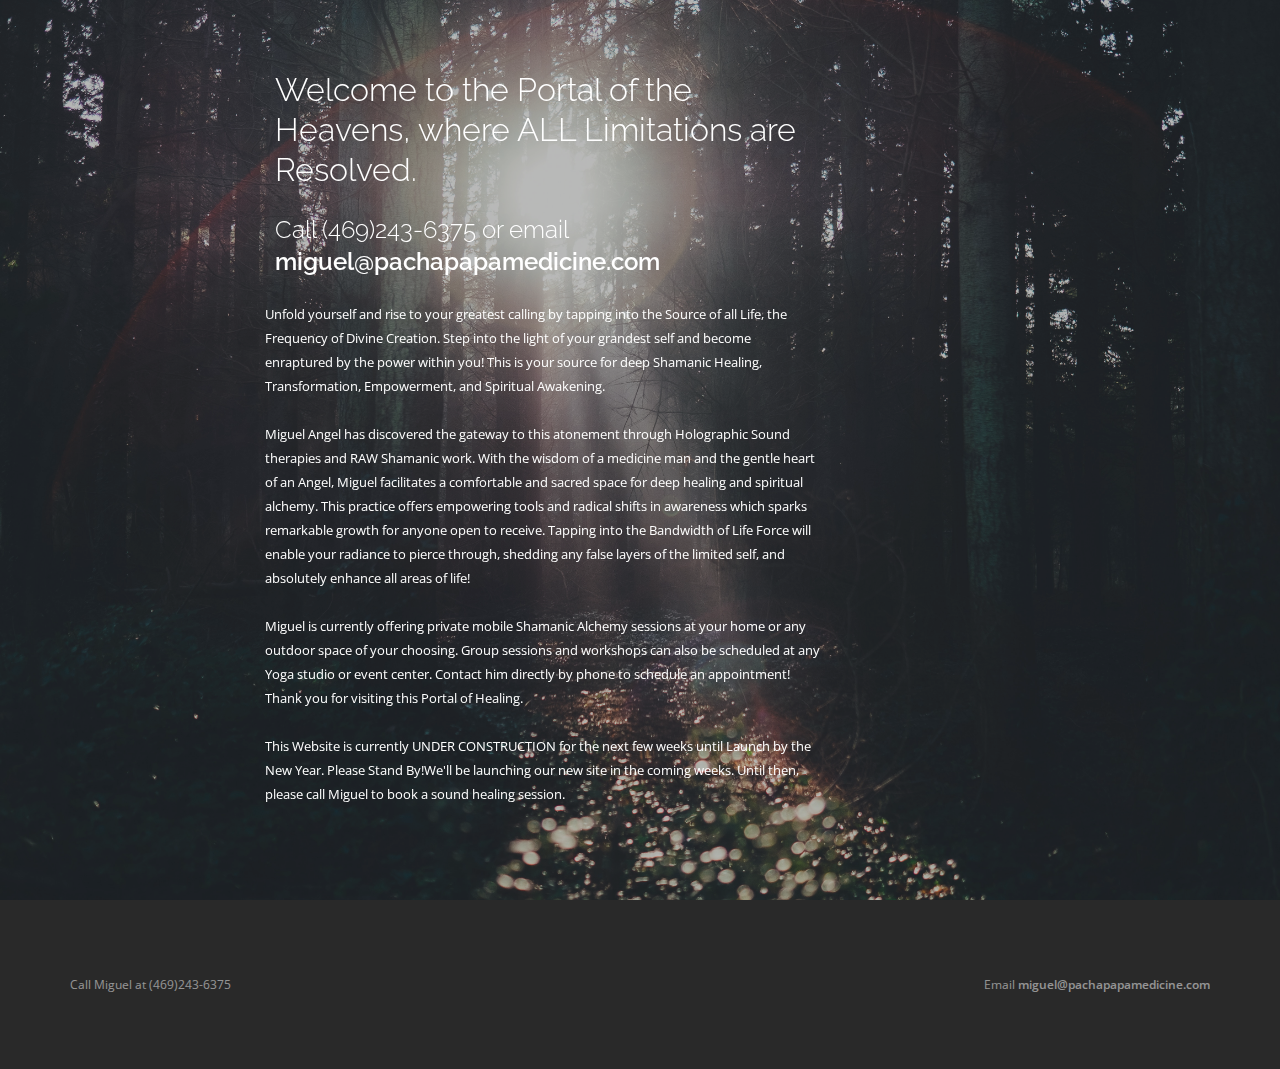
==== commit e274071e: "copy updates" ====
--- a/index.html
+++ b/index.html
@@ -27,16 +27,19 @@
                     <div class="row">
                         <div class="col-sm-12">
                             <div class="text-center">
-                                <h3 class="mb40 mb-xs-24">Call Pacha Papa: (469)243-6375</h3>
-                                <h3 class="mb40 mb-xs-24">Email: miguel@pachapapamedicine.com</h3>
+                                <h3 class="col-md-6 mt40 col-sm-8 col-sm-offset-2 text-left">Welcome to the Portal of the Heavens, where ALL Limitations are Resolved.</h3>
+                                <h4 class="col-md-6  col-sm-8 col-sm-offset-2 text-left">Call (469)243-6375 or email <a href="mailto:miguel@pachapapamedicine.com" target="_blank">miguel@pachapapamedicine.com</a></h4>
                             </div>
                         </div>
                     </div>
                     <!--end of row-->
                     <div class="row">
-                        <div class="col-md-6 col-md-offset-3 col-sm-8 col-sm-offset-2 text-center">
-                            <p>
-                                We'll be launching our new site in the coming weeks. Until then, please call Miguel to book a sound healing session.
+                        <div class=" mb40 col-md-6 col-sm-8 col-sm-offset-2 text-left">
+                            <p>Unfold yourself and rise to your greatest calling by tapping into the Source of all Life, the Frequency of Divine Creation. Step into the light of your grandest self and become enraptured by the power within you! This is your source for deep Shamanic Healing, Transformation, Empowerment, and Spiritual Awakening.</p>
+                            <p>Miguel Angel has discovered the gateway to this atonement through Holographic Sound therapies and RAW Shamanic work. With the wisdom of a medicine man and the gentle heart of an Angel, Miguel facilitates a comfortable and sacred space for deep healing and spiritual alchemy. This practice offers empowering tools and radical shifts in awareness which sparks remarkable growth for anyone open to receive. Tapping into the Bandwidth of Life Force will enable your radiance to pierce through, shedding any false layers of the limited self, and absolutely enhance all areas of life!</p>
+
+                            <p>Miguel is currently offering private mobile Shamanic Alchemy sessions at your home or any outdoor space of your choosing. Group sessions and workshops can also be scheduled at any Yoga studio or event center.  Contact him directly by phone to schedule an appointment!  Thank you for visiting this Portal of Healing.</p>
+                            <p>This Website is currently UNDER CONSTRUCTION for the next few weeks until Launch by the New Year.  Please Stand By!We'll be launching our new site in the coming weeks. Until then, please call Miguel to book a sound healing session.
                             </p>
                         </div>
                     </div>
@@ -49,31 +52,11 @@
 
                     <div class="row">
                         <div class="col-sm-6">
-                            <span class="sub">&copy; Copyright 2017 - Pacha Papa</span>
+                            <span class="sub"> Call Miguel  at (469)243-6375</span>
                         </div>
                         <div class="col-sm-6 text-right">
-                            <ul class="list-inline social-list">
-                                <li>
-                                    <a href="#">
-                                        <i class="ti-twitter-alt"></i>
-                                    </a>
-                                </li>
-                                <li>
-                                    <a href="#">
-                                        <i class="ti-facebook"></i>
-                                    </a>
-                                </li>
-                                <li>
-                                    <a href="#">
-                                        <i class="ti-instagram"></i>
-                                    </a>
-                                </li>
-                                <li>
-                                    <a href="#">
-                                        <i class="ti-vimeo-alt"></i>
-                                    </a>
-                                </li>
-                            </ul>
+                          <span class="sub"> Email <a href="mailto:miguel@pachapapamedicine.com" target="_blank">miguel@pachapapamedicine.com</a></span>
+
                         </div>
                     </div>
                 </div>
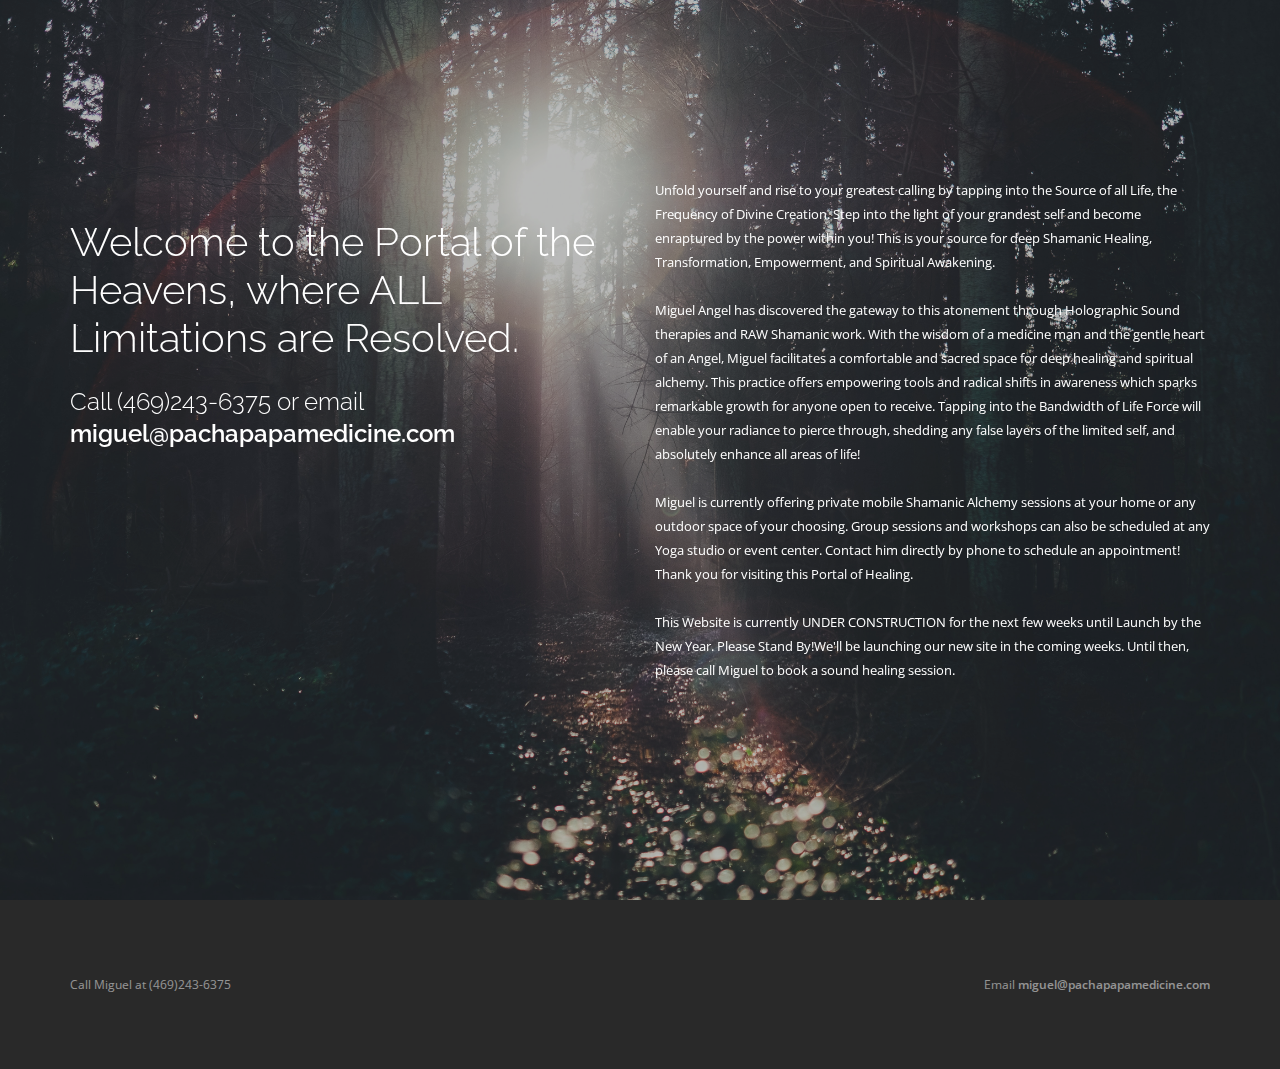
==== commit 3c752bd0: "text format" ====
--- a/index.html
+++ b/index.html
@@ -25,16 +25,17 @@
                 </div>
                 <div class="container v-align-transform">
                     <div class="row">
-                        <div class="col-sm-12">
-                            <div class="text-center">
-                                <h3 class="col-md-6 mt40 col-sm-8 col-sm-offset-2 text-left">Welcome to the Portal of the Heavens, where ALL Limitations are Resolved.</h3>
-                                <h4 class="col-md-6  col-sm-8 col-sm-offset-2 text-left">Call (469)243-6375 or email <a href="mailto:miguel@pachapapamedicine.com" target="_blank">miguel@pachapapamedicine.com</a></h4>
+                        <div class="col-sm-6">
+                            <div class="text-left">
+                                <h2 class="mt40 ">Welcome to the Portal of the Heavens, where ALL Limitations are Resolved.</h2>
+                                <h4 class="">Call (469)243-6375 or email <a href="mailto:miguel@pachapapamedicine.com" target="_blank">miguel@pachapapamedicine.com</a></h4>
                             </div>
                         </div>
-                    </div>
+
                     <!--end of row-->
-                    <div class="row">
-                        <div class=" mb40 col-md-6 col-sm-8 col-sm-offset-2 text-left">
+
+                      <div class="col-sm-6">
+                        <div class=" mb40  text-left">
                             <p>Unfold yourself and rise to your greatest calling by tapping into the Source of all Life, the Frequency of Divine Creation. Step into the light of your grandest self and become enraptured by the power within you! This is your source for deep Shamanic Healing, Transformation, Empowerment, and Spiritual Awakening.</p>
                             <p>Miguel Angel has discovered the gateway to this atonement through Holographic Sound therapies and RAW Shamanic work. With the wisdom of a medicine man and the gentle heart of an Angel, Miguel facilitates a comfortable and sacred space for deep healing and spiritual alchemy. This practice offers empowering tools and radical shifts in awareness which sparks remarkable growth for anyone open to receive. Tapping into the Bandwidth of Life Force will enable your radiance to pierce through, shedding any false layers of the limited self, and absolutely enhance all areas of life!</p>
 
@@ -42,6 +43,7 @@
                             <p>This Website is currently UNDER CONSTRUCTION for the next few weeks until Launch by the New Year.  Please Stand By!We'll be launching our new site in the coming weeks. Until then, please call Miguel to book a sound healing session.
                             </p>
                         </div>
+                          </div>
                     </div>
                     <!--end of row-->
                 </div>
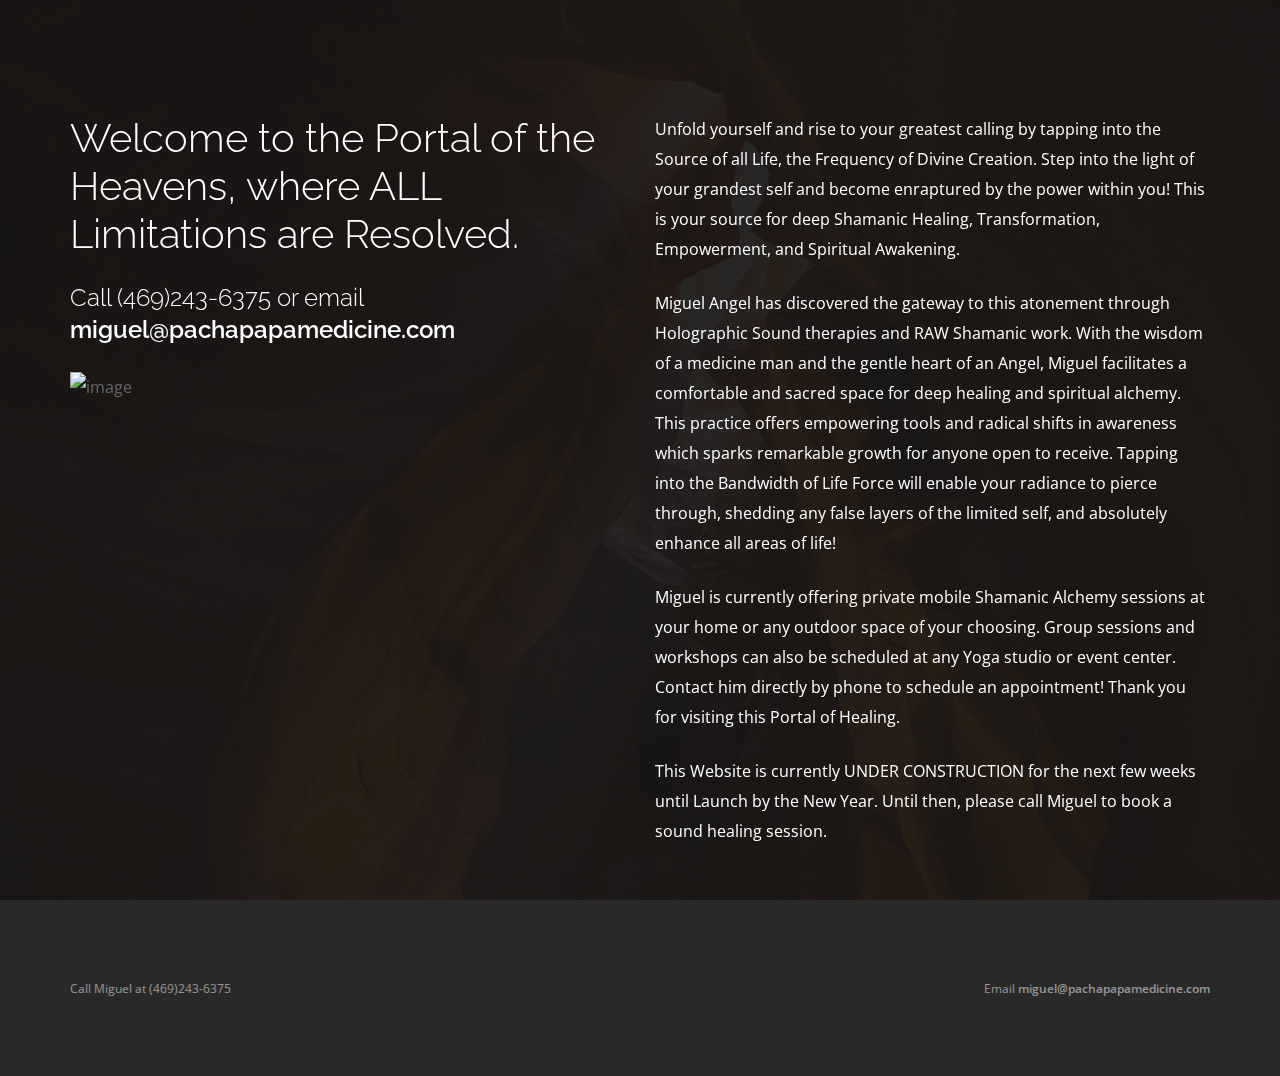
==== commit 3ffd02da: "new background" ====
--- a/index.html
+++ b/index.html
@@ -21,26 +21,27 @@
         <div class="main-container">
             <section class="cover fullscreen image-bg overlay">
                 <div class="background-image-holder">
-                    <img alt="image" class="background-image" src="img/cover13.jpg" />
+                 <img alt="image" class="background-image" src="img/portal.png" />
                 </div>
                 <div class="container v-align-transform">
                     <div class="row">
                         <div class="col-sm-6">
-                            <div class="text-left">
+                            <div class="text-left" style="    margin-top: 100px;">
                                 <h2 class="mt40 ">Welcome to the Portal of the Heavens, where ALL Limitations are Resolved.</h2>
                                 <h4 class="">Call (469)243-6375 or email <a href="mailto:miguel@pachapapamedicine.com" target="_blank">miguel@pachapapamedicine.com</a></h4>
+                              <img alt="image" src="img/miguel2.png" />
                             </div>
                         </div>
 
                     <!--end of row-->
 
                       <div class="col-sm-6">
-                        <div class=" mb40  text-left">
+                        <div class=" mb40  text-left" style="    margin-top: 100px;">
                             <p>Unfold yourself and rise to your greatest calling by tapping into the Source of all Life, the Frequency of Divine Creation. Step into the light of your grandest self and become enraptured by the power within you! This is your source for deep Shamanic Healing, Transformation, Empowerment, and Spiritual Awakening.</p>
                             <p>Miguel Angel has discovered the gateway to this atonement through Holographic Sound therapies and RAW Shamanic work. With the wisdom of a medicine man and the gentle heart of an Angel, Miguel facilitates a comfortable and sacred space for deep healing and spiritual alchemy. This practice offers empowering tools and radical shifts in awareness which sparks remarkable growth for anyone open to receive. Tapping into the Bandwidth of Life Force will enable your radiance to pierce through, shedding any false layers of the limited self, and absolutely enhance all areas of life!</p>
 
                             <p>Miguel is currently offering private mobile Shamanic Alchemy sessions at your home or any outdoor space of your choosing. Group sessions and workshops can also be scheduled at any Yoga studio or event center.  Contact him directly by phone to schedule an appointment!  Thank you for visiting this Portal of Healing.</p>
-                            <p>This Website is currently UNDER CONSTRUCTION for the next few weeks until Launch by the New Year.  Please Stand By!We'll be launching our new site in the coming weeks. Until then, please call Miguel to book a sound healing session.
+                            <p>This Website is currently UNDER CONSTRUCTION for the next few weeks until Launch by the New Year.  Until then, please call Miguel to book a sound healing session.
                             </p>
                         </div>
                           </div>
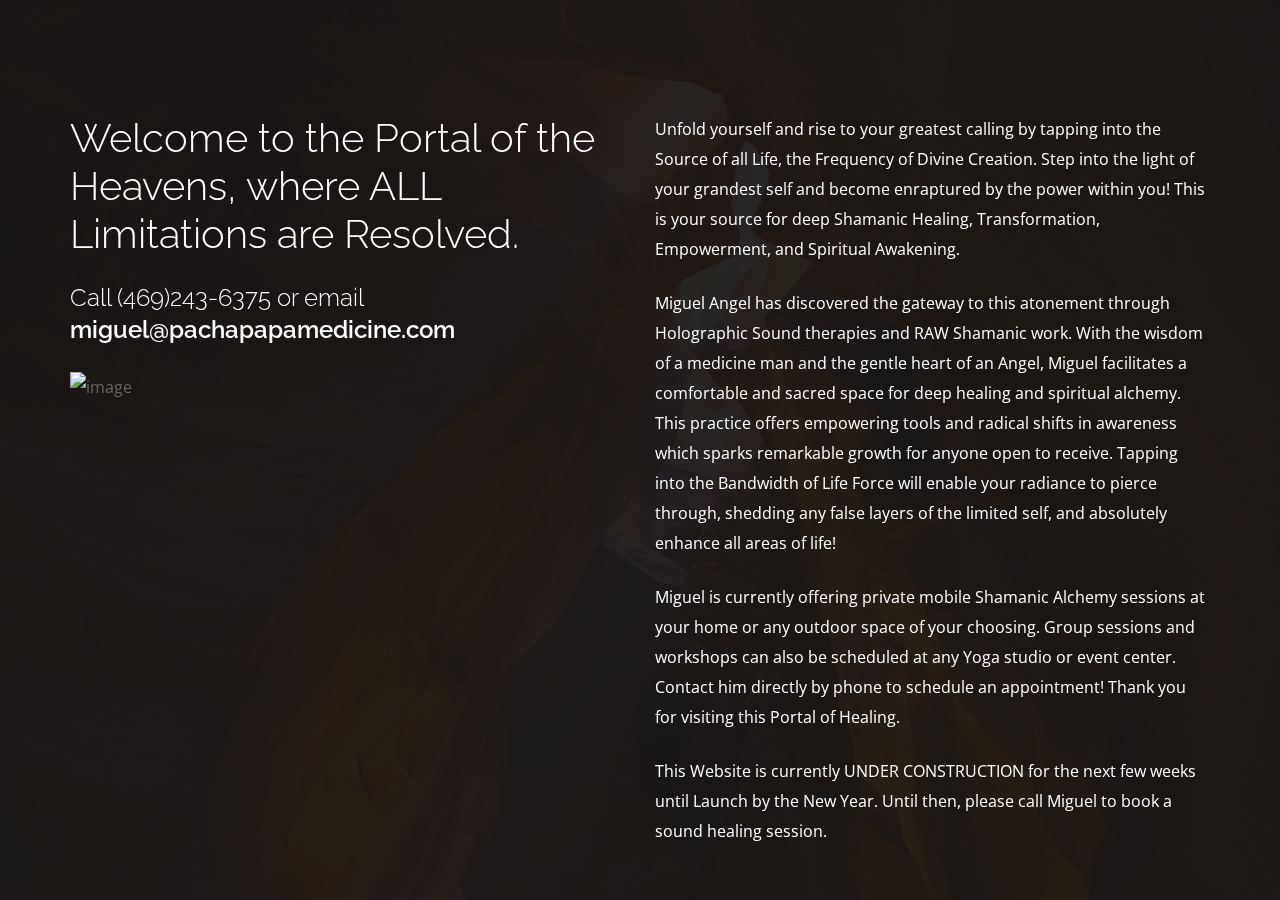
==== commit 9c5e38db: "no footer" ====
--- a/index.html
+++ b/index.html
@@ -50,7 +50,7 @@
                 </div>
                 <!--end of container-->
             </section>
-            <footer class="footer-1 bg-dark">
+          <!--  <footer class="footer-1 bg-dark">
                 <div class="container">
 
                     <div class="row">
@@ -63,8 +63,8 @@
                         </div>
                     </div>
                 </div>
-                <!--end of container-->
-            </footer>
+
+            </footer> hide -->
         </div>
         <script src="js/jquery.min.js"></script>
         <script src="js/bootstrap.min.js"></script>
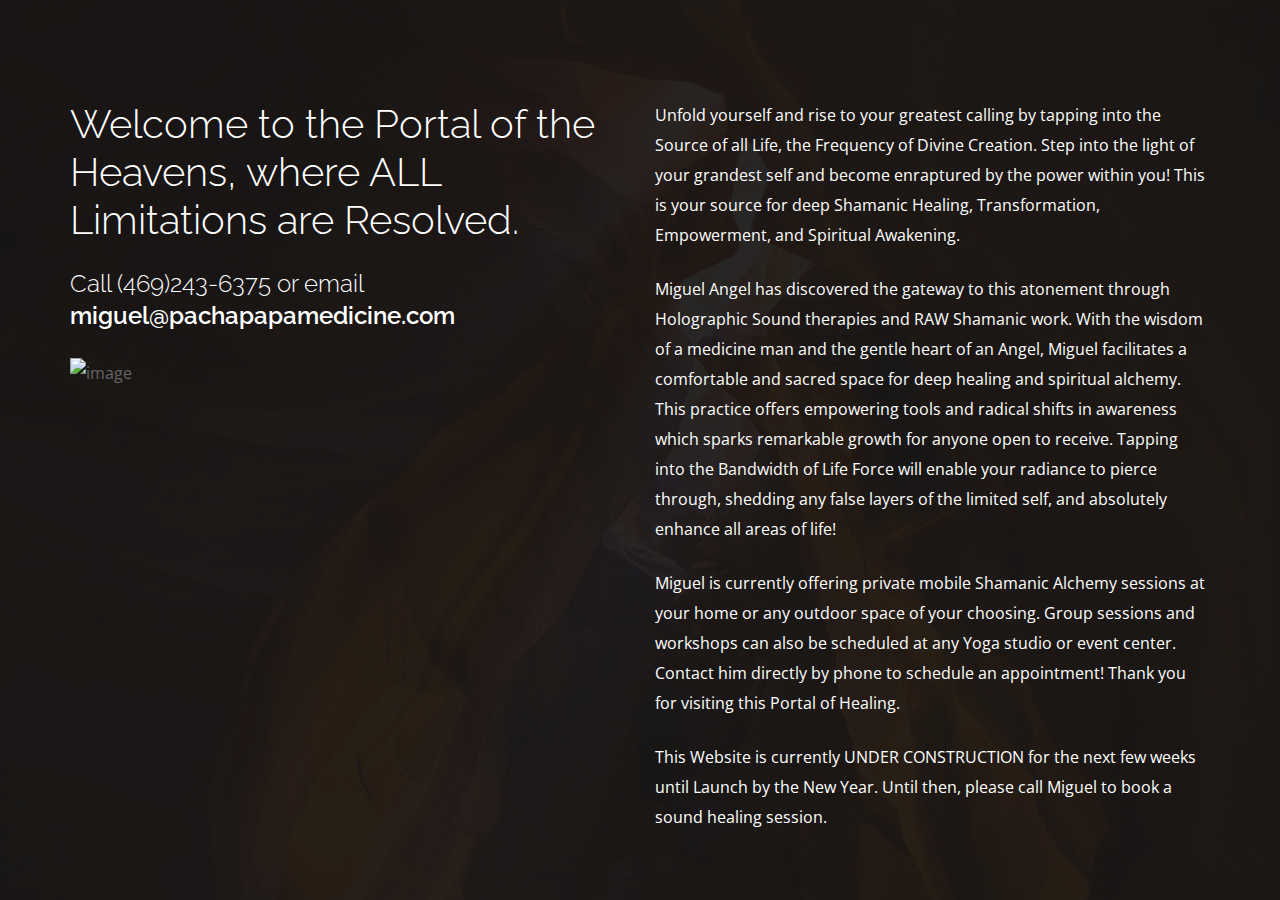
==== commit 569ebd60: "adjusted height" ====
--- a/index.html
+++ b/index.html
@@ -23,7 +23,7 @@
                 <div class="background-image-holder">
                  <img alt="image" class="background-image" src="img/portal.png" />
                 </div>
-                <div class="container v-align-transform">
+                <div class="container ">
                     <div class="row">
                         <div class="col-sm-6">
                             <div class="text-left" style="    margin-top: 100px;">
